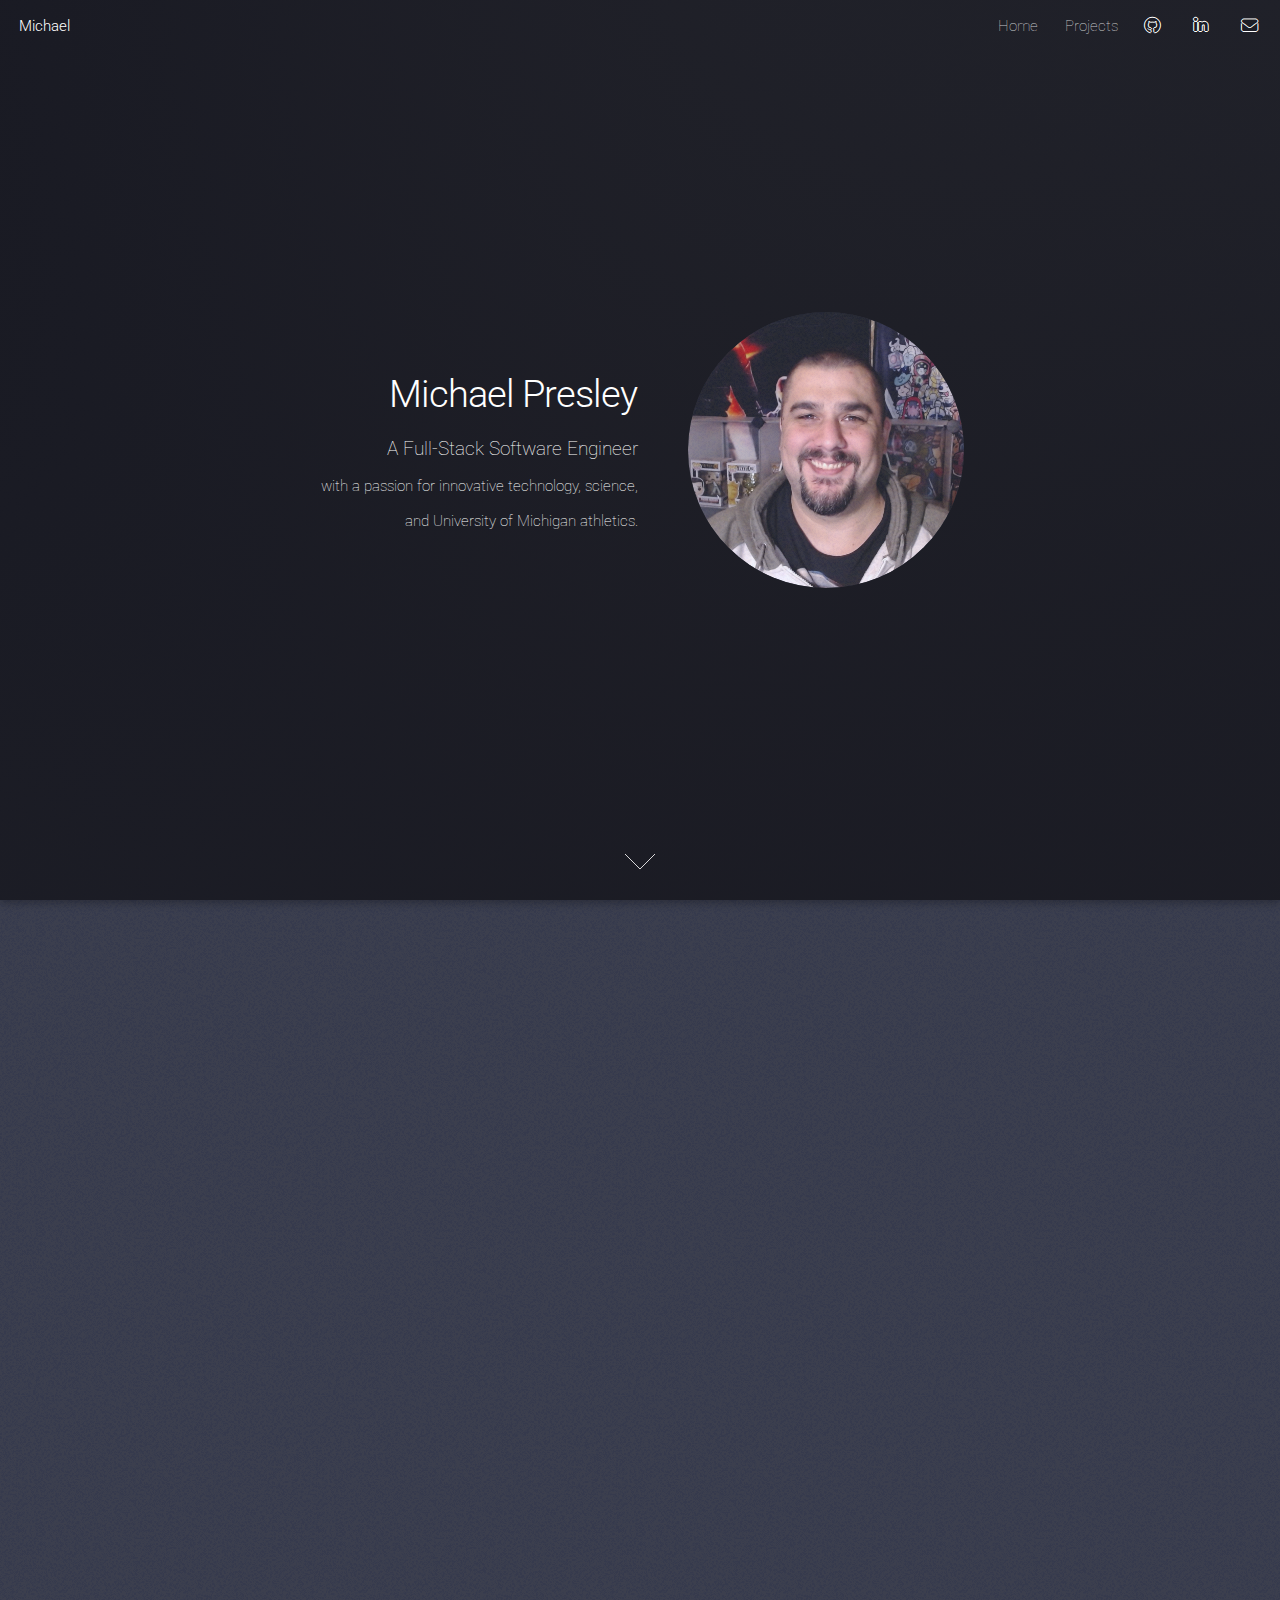
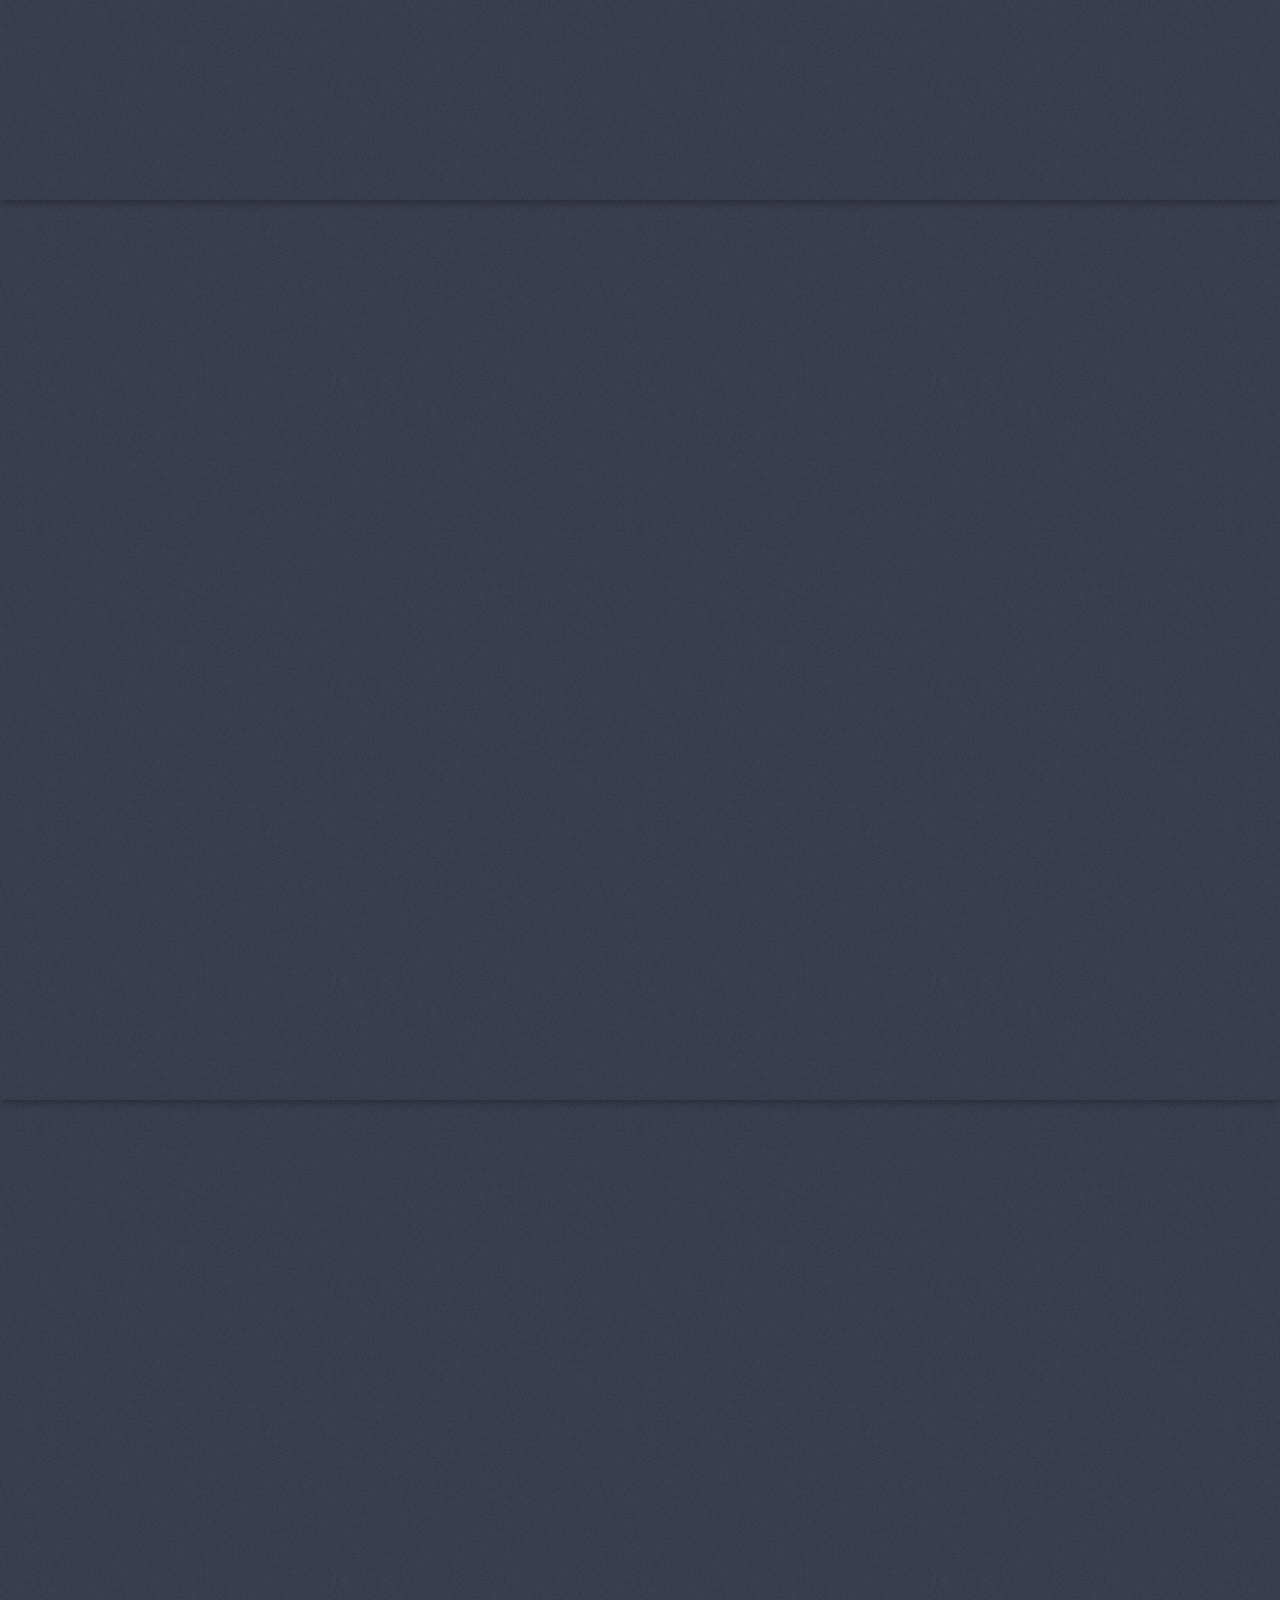
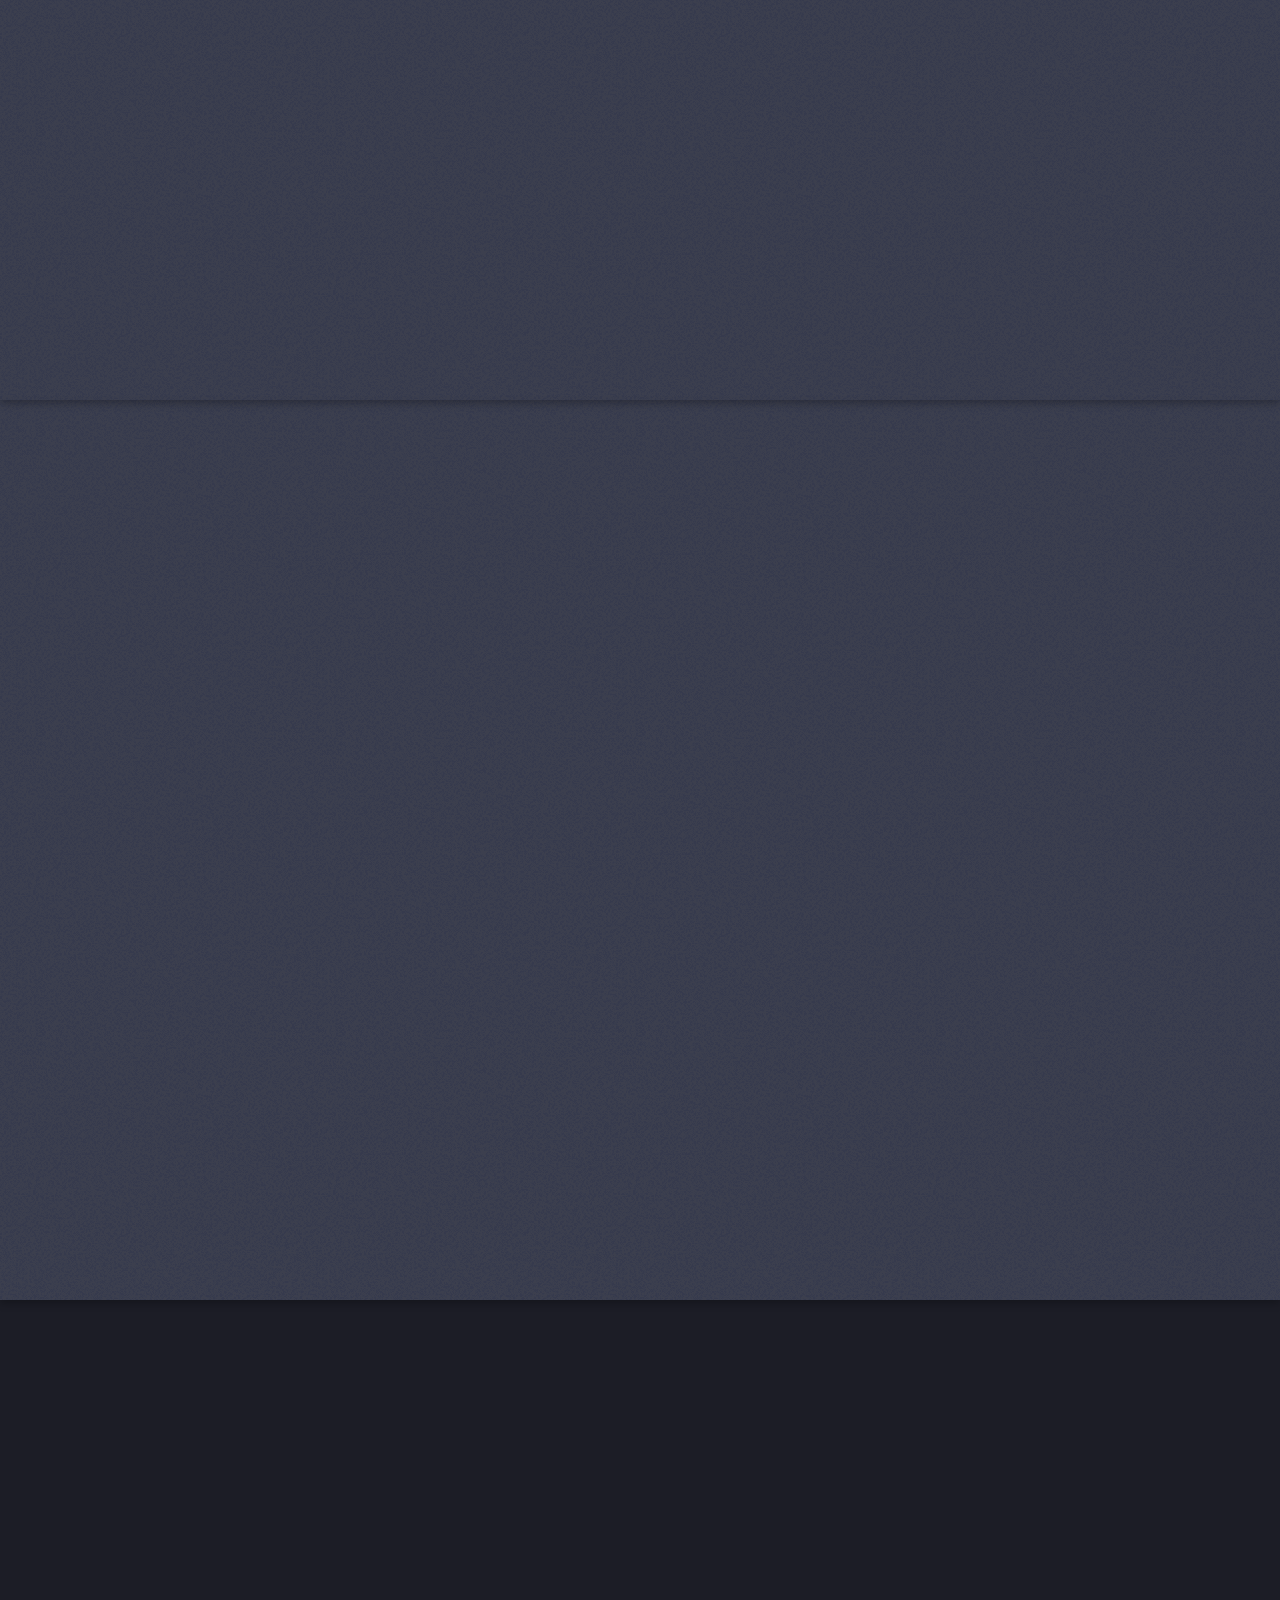
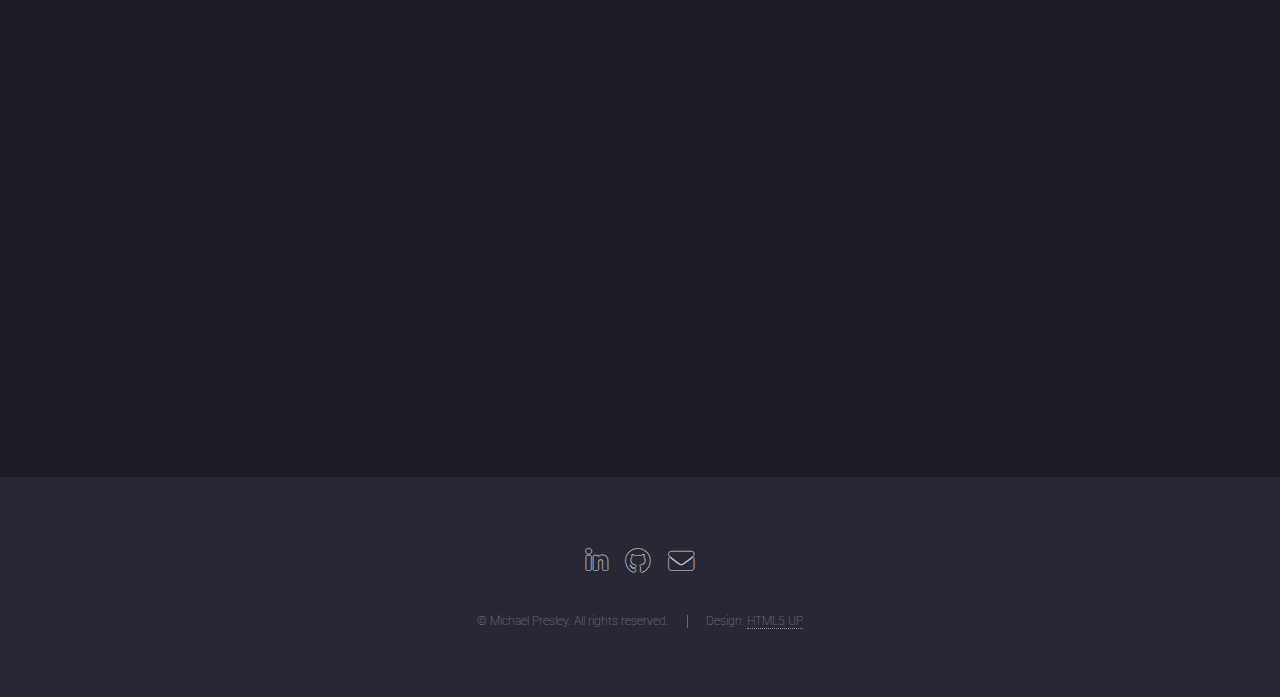
==== index.html @ 0c3edb99 "finish proj desc add techs and contacts" ====
<!DOCTYPE HTML>
<!--
	Landed by HTML5 UP
	html5up.net | @ajlkn
	Free for personal and commercial use under the CCA 3.0 license (html5up.net/license)
-->
<html>
	<head>
		<title>Landed by HTML5 UP</title>
		<meta charset="utf-8" />
		<meta name="viewport" content="width=device-width, initial-scale=1, user-scalable=no" />
		<link rel="stylesheet" href="assets/css/main.css" />
		<link rel="stylesheet" href="https://cdn.jsdelivr.net/gh/devicons/devicon@v2.15.1/devicon.min.css">
		<noscript><link rel="stylesheet" href="assets/css/noscript.css" /></noscript>
	</head>
	<body class="is-preload landing">
		<div id="page-wrapper">

			<!-- Header -->
				<header id="header">
					<h1 id="logo"><a href="index.html">Michael</a></h1>
					<nav id="nav">
						<ul>
							<li><a href="index.html">Home</a></li>
							<li>
								<a href="#">Projects</a>
								<ul>
									<li><a href="https://mpchipper.herokuapp.com/">Chipper</a></li>
									<li><a href="https://earfruit.herokuapp.com/">EarFruit</a></li>
									<li><a href="https://floatbnb.herokuapp.com/">FloatBnB</a></li>
								</ul>
							</li>
							<li><a href="https://github.com/mipresley23" class="icon brands alt fa-github"><span class="label"></span></a></li>
							<li><a href="https://www.linkedin.com/in/michael-presley-96729b235/" class="icon brands alt fa-linkedin-in"><span class="label"></span></a></li>
							<li><a href="mailto:mipresley23@gmail.com" class="icon solid alt fa-envelope"><span class="label"></span></a></li>
						</ul>
					</nav>
				</header>

			<!-- Banner -->
				<section id="banner">
					<div class="content">
						<header>
							<h2>Michael Presley</h2>
							<p>A Full-Stack Software Engineer </p>
							<p>with a passion for innovative technology, science,</p>
							<p>and University of Michigan athletics.</p>
						</header>
						<span class="image"><img id='main-profile-pic' src="images/MP_Profile_Pic.jpg" alt="" /></span>
					</div>
					<a href="#one" class="goto-next scrolly">Next</a>
				</section>

			<!-- One -->
				<section id="one" class="spotlight style1 bottom">
					<span class="image fit main"><img src="images/spacebanner_1.jpg" alt="" /></span>
					<div class="content">
						<div class="container">
							<div class="row">
								<div class="col-4 col-12-medium">
									<header>
										<h2>Hi There! I'm Michael!</h2>
										<p>I'm a Full-Stack Software Engineer</p>
									</header>
								</div>
								<div class="col-4 col-12-medium">
									<p>Born and raised in Michigan, I grew up playing and loving many different sports.
										Playing sports not only helped build my work ethic and determination,
										but also helped build my empathic personality and my team-oriented spirit.
									</p>
								</div>
								<div class="col-4 col-12-medium">
									<p>I love software engineering because it allows me to set challenging goals and work hard
										to achieve those goals. It can allow me to work on a team where we're all working together toward a
										common goal. Also, it's just really cool to create things. Check out these things that
										I've created...
									</p>
								</div>
							</div>
						</div>
					</div>
					<a href="#two" class="goto-next scrolly">Next</a>
				</section>

			<!-- Two -->
				<section id="two" class="spotlight style2 right">
					<span class="image fit main"><img src="images/Chipper_home_page.png" alt="" /></span>
					<div class="content">
						<header>
							<h2>Chipper</h2>
							<p>A Twitter inspired social media application.</p>
						</header>
						<p>Chipper allows users to signup and share what's going on in their life. They can see posts(chirps)
							from all users. Users can comment and like chirps and they have a profile page that displays their own chirps.
							 Built using Javascript, React and Redux on the front end and using a Python, Flask, SQLAlchemy back end and uses a PostgreSQL database.
						</p>
						<ul class="actions">
							<li><a href="https://mpchipper.herokuapp.com/" class="button">Check It Out</a></li>
							<li><a href="https://github.com/mipresley23/ChipperCapstoneProject" class="button">Chipper Github</a></li>
						</ul>
					</div>
					<a href="#three" class="goto-next scrolly">Next</a>
				</section>

			<!-- Three -->
				<section id="three" class="spotlight style3 left">
					<span class="image fit main bottom"><img src="images/EarFruit_homepage.png" alt="" /></span>
					<div class="content">
						<header>
							<h2>EarFruit</h2>
							<p>A Spotify inspired music streaming application.</p>
						</header>
						<p>EarFruit lets users stream their favorite songs. Users who decide to signup are given the option to upload songs and create playlists
							of their favorite songs. They also can view their profile page which lists any songs they have uploaded and their playlists. Built using Javascript, React, Redux, Python, Flask, and SQLAlchemy.
						</p>
						<ul class="actions">
							<li><a href="https://earfruit.herokuapp.com/" class="button">Check It Out</a></li>
							<li><a href="https://github.com/mipresley23/EarFruitGroupProjectRepo" class="button">EarFruit Github</a></li>
						</ul>
					</div>
					<a href="#four" class="goto-next scrolly">Next</a>
				</section>

				<!-- Four -->
				<section id="three" class="spotlight style2 right">
					<span class="image fit main bottom"><img src="images/FloatBnB_Homepage.png" alt="" /></span>
					<div class="content">
						<header>
							<h2>FloatBnB</h2>
							<p>An AirBnb inspired application with a watery twist.</p>
						</header>
						<p>FloatBnB lets users see listings for yacht rentals. Users who signup can create their own listings, book available listings, and see a profile page
							that lists listings they've made and rentals they've booked. Built with Javascript, React, Redux, Express.js, and Sequelize using a PostgreSQL database.
						</p>
						<ul class="actions">
							<li><a href="https://floatbnb.herokuapp.com/" class="button">Check It Out</a></li>
							<li><a href="https://github.com/mipresley23/FloatBnB" class="button">FloatBnB Github</a></li>
						</ul>
					</div>
					<a href="#five" class="goto-next scrolly">Next</a>
				</section>

			<!-- Five -->
				<section id="five" class="wrapper style1 special fade-up">
					<div class="container">
						<header class="major">
							<h2>Technologies and Skills</h2>
						</header>
						<div class="box alt">
							<div class="row gtr-uniform">
								<section class="col-4 col-6-medium col-12-xsmall">
									<span>
										<img src="https://cdn.jsdelivr.net/gh/devicons/devicon/icons/javascript/javascript-original.svg" height="50px" width="50px"/>
									</span>
									<h3>Javascript</h3>
								</section>
								<section class="col-4 col-6-medium col-12-xsmall">
									<span>
										<img src="https://cdn.jsdelivr.net/gh/devicons/devicon/icons/react/react-original.svg" height="50px" width="50px" />
									</span>
									<h3>React</h3>
								</section>
								<section class="col-4 col-6-medium col-12-xsmall">
									<span>
										<img src="https://cdn.jsdelivr.net/gh/devicons/devicon/icons/redux/redux-original.svg" height="50px" width="50px" />
									</span>
									<h3>Redux</h3>
								</section>
								<section class="col-4 col-6-medium col-12-xsmall">
									<span>
										<img src="https://cdn.jsdelivr.net/gh/devicons/devicon/icons/python/python-original.svg" height="50px" width="50px" />
									</span>
									<h3>Python</h3>
								</section>
								<section class="col-4 col-6-medium col-12-xsmall">
									<span>
										<img src="https://cdn.jsdelivr.net/gh/devicons/devicon/icons/nodejs/nodejs-original.svg" height="50px" width="50px"/>
									</span>
									<h3>Node.js</h3>
								</section>
								<section class="col-4 col-6-medium col-12-xsmall">
									<span>
										<img src="https://cdn.jsdelivr.net/gh/devicons/devicon/icons/flask/flask-original.svg" height="50px" width="50px" style="background-color: white;"/>
									</span>
									<h3>Flask</h3>
								</section>
								<section class="col-4 col-6-medium col-12-xsmall">
									<span>
										<img src="https://cdn.jsdelivr.net/gh/devicons/devicon/icons/express/express-original.svg" height="50px" width="50px" style="background-color: white;"/>
									</span>
									<h3>Express.js</h3>
								</section>
								<section class="col-4 col-6-medium col-12-xsmall">
									<span>
										<img src="https://cdn.jsdelivr.net/gh/devicons/devicon/icons/postgresql/postgresql-original.svg" height="50px" width="50px" />
									</span>
									<h3>PostgreSQL</h3>
								</section>
								<section class="col-4 col-6-medium col-12-xsmall">
									<span>
										<img src="https://cdn.jsdelivr.net/gh/devicons/devicon/icons/sqlalchemy/sqlalchemy-original.svg" height="50px" width="50px" style="background-color: white;"/>
									</span>
									<h3>SQLAlchemy</h3>
								</section>
								<section class="col-4 col-6-medium col-12-xsmall">
									<span>
										<img src="https://cdn.jsdelivr.net/gh/devicons/devicon/icons/html5/html5-original.svg" height="50px" width="50px" />
									</span>
									<h3>HTML5</h3>
								</section>
								<section class="col-4 col-6-medium col-12-xsmall">
									<span>
										<img src="https://cdn.jsdelivr.net/gh/devicons/devicon/icons/css3/css3-original.svg" height="50px" width="50px" />
									</span>
									<h3>CSS3</h3>
								</section>
								<section class="col-4 col-6-medium col-12-xsmall">
									<span>
										<img src="https://cdn.jsdelivr.net/gh/devicons/devicon/icons/git/git-original.svg" height="50px" width="50px" />
									</span>
									<h3>Git</h3>
								</section>
							</div>
						</div>
					</div>
				</section>

			<!-- Footer -->
				<footer id="footer">
					<ul class="icons">
						<li><a href="https://www.linkedin.com/in/michael-presley-96729b235/" class="icon brands alt fa-linkedin-in"><span class="label">LinkedIn</span></a></li>
						<li><a href="https://github.com/mipresley23" class="icon brands alt fa-github"><span class="label">GitHub</span></a></li>
						<li><a href="mailto:mipresley23@gmail.com" class="icon solid alt fa-envelope"><span class="label">Email</span></a></li>
					</ul>
					<ul class="copyright">
						<li>&copy; Michael Presley. All rights reserved.</li><li>Design: <a href="http://html5up.net">HTML5 UP</a></li>
					</ul>
				</footer>

		</div>

		<!-- Scripts -->
			<script src="assets/js/jquery.min.js"></script>
			<script src="assets/js/jquery.scrolly.min.js"></script>
			<script src="assets/js/jquery.dropotron.min.js"></script>
			<script src="assets/js/jquery.scrollex.min.js"></script>
			<script src="assets/js/browser.min.js"></script>
			<script src="assets/js/breakpoints.min.js"></script>
			<script src="assets/js/util.js"></script>
			<script src="assets/js/main.js"></script>

	</body>
</html>
---- assets/css/main.css ----
@import url("fontawesome-all.min.css");
@import url("https://fonts.googleapis.com/css?family=Roboto:100,300,100italic,300italic");

/*
	Landed by HTML5 UP
	html5up.net | @ajlkn
	Free for personal and commercial use under the CCA 3.0 license (html5up.net/license)
*/

html, body, div, span, applet, object,
iframe, h1, h2, h3, h4, h5, h6, p, blockquote,
pre, a, abbr, acronym, address, big, cite,
code, del, dfn, em, img, ins, kbd, q, s, samp,
small, strike, strong, sub, sup, tt, var, b,
u, i, center, dl, dt, dd, ol, ul, li, fieldset,
form, label, legend, table, caption, tbody,
tfoot, thead, tr, th, td, article, aside,
canvas, details, embed, figure, figcaption,
footer, header, hgroup, menu, nav, output, ruby,
section, summary, time, mark, audio, video {
	margin: 0;
	padding: 0;
	border: 0;
	font-size: 100%;
	font: inherit;
	vertical-align: baseline;}

article, aside, details, figcaption, figure,
footer, header, hgroup, menu, nav, section {
	display: block;}

body {
	line-height: 1;
}

ol, ul {
	list-style: none;
}

blockquote, q {
	quotes: none;
}

	blockquote:before, blockquote:after, q:before, q:after {
		content: '';
		content: none;
	}

table {
	border-collapse: collapse;
	border-spacing: 0;
}

body {
	-webkit-text-size-adjust: none;
}

mark {
	background-color: transparent;
	color: inherit;
}

input::-moz-focus-inner {
	border: 0;
	padding: 0;
}

input, select, textarea {
	-moz-appearance: none;
	-webkit-appearance: none;
	-ms-appearance: none;
	appearance: none;
}

/* Basic */

	html {
		box-sizing: border-box;
	}

	*, *:before, *:after {
		box-sizing: inherit;
	}

	html, body {
		background: #1c1d26;
	}

	body.is-preload *, body.is-preload *:before, body.is-preload *:after {
		-moz-animation: none !important;
		-webkit-animation: none !important;
		-ms-animation: none !important;
		animation: none !important;
		-moz-transition: none !important;
		-webkit-transition: none !important;
		-ms-transition: none !important;
		transition: none !important;
	}

	body, input, select, textarea {
		color: rgba(255, 255, 255, 0.75);
		font-family: "Roboto", Helvetica, sans-serif;
		font-size: 15pt;
		font-weight: 100;
		line-height: 1.75em;
	}

	a {
		-moz-transition: border-color 0.2s ease-in-out, color 0.2s ease-in-out;
		-webkit-transition: border-color 0.2s ease-in-out, color 0.2s ease-in-out;
		-ms-transition: border-color 0.2s ease-in-out, color 0.2s ease-in-out;
		transition: border-color 0.2s ease-in-out, color 0.2s ease-in-out;
		border-bottom: dotted 1px;
		color: #e44c65;
		text-decoration: none;
	}

		a:hover {
			color: #e44c65 !important;
			border-bottom-color: transparent;
		}

	strong, b {
		color: #ffffff;
		font-weight: 300;
	}

	em, i {
		font-style: italic;
	}

	p {
		margin: 0 0 2em 0;
	}

	h1, h2, h3, h4, h5, h6 {
		color: #ffffff;
		font-weight: 300;
		line-height: 1em;
		margin: 0 0 1em 0;
	}

		h1 a, h2 a, h3 a, h4 a, h5 a, h6 a {
			color: inherit;
			border: 0;
		}

	h2 {
		font-size: 2em;
		line-height: 1.5em;
		letter-spacing: -0.025em;
	}

	h3 {
		font-size: 1.35em;
		line-height: 1.5em;
	}

	h4 {
		font-size: 1.1em;
		line-height: 1.5em;
	}

	h5 {
		font-size: 0.9em;
		line-height: 1.5em;
	}

	h6 {
		font-size: 0.7em;
		line-height: 1.5em;
	}

	sub {
		font-size: 0.8em;
		position: relative;
		top: 0.5em;
	}

	sup {
		font-size: 0.8em;
		position: relative;
		top: -0.5em;
	}

	hr {
		border: 0;
		border-bottom: solid 1px rgba(255, 255, 255, 0.3);
		margin: 3em 0;
	}

		hr.major {
			margin: 4em 0;
		}

	blockquote {
		border-left: solid 4px rgba(255, 255, 255, 0.3);
		font-style: italic;
		margin: 0 0 2em 0;
		padding: 0.5em 0 0.5em 2em;
	}

	code {
		background: rgba(255, 255, 255, 0.075);
		border-radius: 4px;
		font-family: "Courier New", monospace;
		font-size: 0.9em;
		margin: 0 0.25em;
		padding: 0.25em 0.65em;
	}

	pre {
		-webkit-overflow-scrolling: touch;
		font-family: "Courier New", monospace;
		font-size: 0.9em;
		margin: 0 0 2em 0;
	}

		pre code {
			display: block;
			line-height: 1.75em;
			padding: 1em 1.5em;
			overflow-x: auto;
		}

	.align-left {
		text-align: left;
	}

	.align-center {
		text-align: center;
	}

	.align-right {
		text-align: right;
	}

/* Loader */

	@-moz-keyframes spinner-show {
		0% {
			opacity: 0;
		}

		100% {
			opacity: 1;
		}
	}

	@-webkit-keyframes spinner-show {
		0% {
			opacity: 0;
		}

		100% {
			opacity: 1;
		}
	}

	@-ms-keyframes spinner-show {
		0% {
			opacity: 0;
		}

		100% {
			opacity: 1;
		}
	}

	@keyframes spinner-show {
		0% {
			opacity: 0;
		}

		100% {
			opacity: 1;
		}
	}

	@-moz-keyframes spinner-hide {
		0% {
			color: rgba(255, 255, 255, 0.15);
			z-index: 100001;
			-moz-transform: scale(1) rotate(0deg);
			-webkit-transform: scale(1) rotate(0deg);
			-ms-transform: scale(1) rotate(0deg);
			transform: scale(1) rotate(0deg);
		}

		99% {
			color: #1c1d26;
			z-index: 100001;
			-moz-transform: scale(0.5) rotate(360deg);
			-webkit-transform: scale(0.5) rotate(360deg);
			-ms-transform: scale(0.5) rotate(360deg);
			transform: scale(0.5) rotate(360deg);
		}

		100% {
			color: #1c1d26;
			z-index: -1;
			-moz-transform: scale(0.5) rotate(360deg);
			-webkit-transform: scale(0.5) rotate(360deg);
			-ms-transform: scale(0.5) rotate(360deg);
			transform: scale(0.5) rotate(360deg);
		}
	}

	@-webkit-keyframes spinner-hide {
		0% {
			color: rgba(255, 255, 255, 0.15);
			z-index: 100001;
			-moz-transform: scale(1) rotate(0deg);
			-webkit-transform: scale(1) rotate(0deg);
			-ms-transform: scale(1) rotate(0deg);
			transform: scale(1) rotate(0deg);
		}

		99% {
			color: #1c1d26;
			z-index: 100001;
			-moz-transform: scale(0.5) rotate(360deg);
			-webkit-transform: scale(0.5) rotate(360deg);
			-ms-transform: scale(0.5) rotate(360deg);
			transform: scale(0.5) rotate(360deg);
		}

		100% {
			color: #1c1d26;
			z-index: -1;
			-moz-transform: scale(0.5) rotate(360deg);
			-webkit-transform: scale(0.5) rotate(360deg);
			-ms-transform: scale(0.5) rotate(360deg);
			transform: scale(0.5) rotate(360deg);
		}
	}

	@-ms-keyframes spinner-hide {
		0% {
			color: rgba(255, 255, 255, 0.15);
			z-index: 100001;
			-moz-transform: scale(1) rotate(0deg);
			-webkit-transform: scale(1) rotate(0deg);
			-ms-transform: scale(1) rotate(0deg);
			transform: scale(1) rotate(0deg);
		}

		99% {
			color: #1c1d26;
			z-index: 100001;
			-moz-transform: scale(0.5) rotate(360deg);
			-webkit-transform: scale(0.5) rotate(360deg);
			-ms-transform: scale(0.5) rotate(360deg);
			transform: scale(0.5) rotate(360deg);
		}

		100% {
			color: #1c1d26;
			z-index: -1;
			-moz-transform: scale(0.5) rotate(360deg);
			-webkit-transform: scale(0.5) rotate(360deg);
			-ms-transform: scale(0.5) rotate(360deg);
			transform: scale(0.5) rotate(360deg);
		}
	}

	@keyframes spinner-hide {
		0% {
			color: rgba(255, 255, 255, 0.15);
			z-index: 100001;
			-moz-transform: scale(1) rotate(0deg);
			-webkit-transform: scale(1) rotate(0deg);
			-ms-transform: scale(1) rotate(0deg);
			transform: scale(1) rotate(0deg);
		}

		99% {
			color: #1c1d26;
			z-index: 100001;
			-moz-transform: scale(0.5) rotate(360deg);
			-webkit-transform: scale(0.5) rotate(360deg);
			-ms-transform: scale(0.5) rotate(360deg);
			transform: scale(0.5) rotate(360deg);
		}

		100% {
			color: #1c1d26;
			z-index: -1;
			-moz-transform: scale(0.5) rotate(360deg);
			-webkit-transform: scale(0.5) rotate(360deg);
			-ms-transform: scale(0.5) rotate(360deg);
			transform: scale(0.5) rotate(360deg);
		}
	}

	@-moz-keyframes spinner-rotate {
		0% {
			-moz-transform: scale(1) rotate(0deg);
			-webkit-transform: scale(1) rotate(0deg);
			-ms-transform: scale(1) rotate(0deg);
			transform: scale(1) rotate(0deg);
		}

		100% {
			-moz-transform: scale(1) rotate(360deg);
			-webkit-transform: scale(1) rotate(360deg);
			-ms-transform: scale(1) rotate(360deg);
			transform: scale(1) rotate(360deg);
		}
	}

	@-webkit-keyframes spinner-rotate {
		0% {
			-moz-transform: scale(1) rotate(0deg);
			-webkit-transform: scale(1) rotate(0deg);
			-ms-transform: scale(1) rotate(0deg);
			transform: scale(1) rotate(0deg);
		}

		100% {
			-moz-transform: scale(1) rotate(360deg);
			-webkit-transform: scale(1) rotate(360deg);
			-ms-transform: scale(1) rotate(360deg);
			transform: scale(1) rotate(360deg);
		}
	}

	@-ms-keyframes spinner-rotate {
		0% {
			-moz-transform: scale(1) rotate(0deg);
			-webkit-transform: scale(1) rotate(0deg);
			-ms-transform: scale(1) rotate(0deg);
			transform: scale(1) rotate(0deg);
		}

		100% {
			-moz-transform: scale(1) rotate(360deg);
			-webkit-transform: scale(1) rotate(360deg);
			-ms-transform: scale(1) rotate(360deg);
			transform: scale(1) rotate(360deg);
		}
	}

	@keyframes spinner-rotate {
		0% {
			-moz-transform: scale(1) rotate(0deg);
			-webkit-transform: scale(1) rotate(0deg);
			-ms-transform: scale(1) rotate(0deg);
			transform: scale(1) rotate(0deg);
		}

		100% {
			-moz-transform: scale(1) rotate(360deg);
			-webkit-transform: scale(1) rotate(360deg);
			-ms-transform: scale(1) rotate(360deg);
			transform: scale(1) rotate(360deg);
		}
	}

	@-moz-keyframes overlay-hide {
		0% {
			opacity: 1;
			z-index: 100000;
		}

		15% {
			opacity: 1;
			z-index: 100000;
		}

		99% {
			opacity: 0;
			z-index: 100000;
		}

		100% {
			opacity: 0;
			z-index: -1;
		}
	}

	@-webkit-keyframes overlay-hide {
		0% {
			opacity: 1;
			z-index: 100000;
		}

		15% {
			opacity: 1;
			z-index: 100000;
		}

		99% {
			opacity: 0;
			z-index: 100000;
		}

		100% {
			opacity: 0;
			z-index: -1;
		}
	}

	@-ms-keyframes overlay-hide {
		0% {
			opacity: 1;
			z-index: 100000;
		}

		15% {
			opacity: 1;
			z-index: 100000;
		}

		99% {
			opacity: 0;
			z-index: 100000;
		}

		100% {
			opacity: 0;
			z-index: -1;
		}
	}

	@keyframes overlay-hide {
		0% {
			opacity: 1;
			z-index: 100000;
		}

		15% {
			opacity: 1;
			z-index: 100000;
		}

		99% {
			opacity: 0;
			z-index: 100000;
		}

		100% {
			opacity: 0;
			z-index: -1;
		}
	}

	body.landing {
		text-decoration: none;
	}

		body.landing:before {
			-moz-osx-font-smoothing: grayscale;
			-webkit-font-smoothing: antialiased;
			display: inline-block;
			font-style: normal;
			font-variant: normal;
			text-rendering: auto;
			line-height: 1;
			text-transform: none !important;
			font-family: 'Font Awesome 5 Free';
			font-weight: 900;
		}

		body.landing:before {
			-moz-animation: spinner-show 1.5s 1 0.25s ease forwards, spinner-hide 0.25s ease-in-out forwards !important;
			-webkit-animation: spinner-show 1.5s 1 0.25s ease forwards, spinner-hide 0.25s ease-in-out forwards !important;
			-ms-animation: spinner-show 1.5s 1 0.25s ease forwards, spinner-hide 0.25s ease-in-out forwards !important;
			animation: spinner-show 1.5s 1 0.25s ease forwards, spinner-hide 0.25s ease-in-out forwards !important;
			-moz-transform-origin: 50% 50%;
			-webkit-transform-origin: 50% 50%;
			-ms-transform-origin: 50% 50%;
			transform-origin: 50% 50%;
			color: rgba(255, 255, 255, 0.15);
			content: '\f1ce';
			cursor: default;
			display: block;
			font-size: 2em;
			height: 2em;
			left: 50%;
			line-height: 2em;
			margin: -1em 0 0 -1em;
			opacity: 0;
			position: fixed;
			text-align: center;
			top: 50%;
			width: 2em;
			z-index: -1;
		}

		body.landing:after {
			-moz-animation: overlay-hide 1.5s ease-in forwards !important;
			-webkit-animation: overlay-hide 1.5s ease-in forwards !important;
			-ms-animation: overlay-hide 1.5s ease-in forwards !important;
			animation: overlay-hide 1.5s ease-in forwards !important;
			background: #1c1d26;
			content: '';
			display: block;
			height: 100%;
			left: 0;
			opacity: 0;
			position: fixed;
			top: 0;
			width: 100%;
			z-index: -1;
		}

		body.landing.is-preload:before {
			-moz-animation: spinner-show 1.5s 1 0.25s ease forwards, spinner-rotate 0.75s infinite linear !important;
			-webkit-animation: spinner-show 1.5s 1 0.25s ease forwards, spinner-rotate 0.75s infinite linear !important;
			-ms-animation: spinner-show 1.5s 1 0.25s ease forwards, spinner-rotate 0.75s infinite linear !important;
			animation: spinner-show 1.5s 1 0.25s ease forwards, spinner-rotate 0.75s infinite linear !important;
			z-index: 100001;
		}

		body.landing.is-preload:after {
			-moz-animation: none !important;
			-webkit-animation: none !important;
			-ms-animation: none !important;
			animation: none !important;
			opacity: 1;
			z-index: 100000;
		}

	@media (-webkit-min-device-pixel-ratio: 2) {

		body.landing:before {
			line-height: 2.025em;
		}

	}

/* Container */

	.container {
		margin: 0 auto;
		max-width: calc(100% - 4em);
		width: 70em;
	}

		.container.xsmall {
			width: 17.5em;
		}

		.container.small {
			width: 35em;
		}

		.container.medium {
			width: 52.5em;
		}

		.container.large {
			width: 87.5em;
		}

		.container.xlarge {
			width: 105em;
		}

		.container.max {
			width: 100%;
		}

		@media screen and (max-width: 1280px) {

			.container {
				width: 90%;
				max-width: 100%;
			}

		}

		@media screen and (max-width: 980px) {

			.container {
				width: 100% !important;
			}

		}

/* Row */

	.row {
		display: flex;
		flex-wrap: wrap;
		box-sizing: border-box;
		align-items: stretch;
	}

		.row > * {
			box-sizing: border-box;
		}

		.row.gtr-uniform > * > :last-child {
			margin-bottom: 0;
		}

		.row.aln-left {
			justify-content: flex-start;
		}

		.row.aln-center {
			justify-content: center;
		}

		.row.aln-right {
			justify-content: flex-end;
		}

		.row.aln-top {
			align-items: flex-start;
		}

		.row.aln-middle {
			align-items: center;
		}

		.row.aln-bottom {
			align-items: flex-end;
		}

		.row > .imp {
			order: -1;
		}

		.row > .col-1 {
			width: 8.33333%;
		}

		.row > .off-1 {
			margin-left: 8.33333%;
		}

		.row > .col-2 {
			width: 16.66667%;
		}

		.row > .off-2 {
			margin-left: 16.66667%;
		}

		.row > .col-3 {
			width: 25%;
		}

		.row > .off-3 {
			margin-left: 25%;
		}

		.row > .col-4 {
			width: 33.33333%;
		}

		.row > .off-4 {
			margin-left: 33.33333%;
		}

		.row > .col-5 {
			width: 41.66667%;
		}

		.row > .off-5 {
			margin-left: 41.66667%;
		}

		.row > .col-6 {
			width: 50%;
		}

		.row > .off-6 {
			margin-left: 50%;
		}

		.row > .col-7 {
			width: 58.33333%;
		}

		.row > .off-7 {
			margin-left: 58.33333%;
		}

		.row > .col-8 {
			width: 66.66667%;
		}

		.row > .off-8 {
			margin-left: 66.66667%;
		}

		.row > .col-9 {
			width: 75%;
		}

		.row > .off-9 {
			margin-left: 75%;
		}

		.row > .col-10 {
			width: 83.33333%;
		}

		.row > .off-10 {
			margin-left: 83.33333%;
		}

		.row > .col-11 {
			width: 91.66667%;
		}

		.row > .off-11 {
			margin-left: 91.66667%;
		}

		.row > .col-12 {
			width: 100%;
		}

		.row > .off-12 {
			margin-left: 100%;
		}

		.row.gtr-0 {
			margin-top: 0;
			margin-left: 0em;
		}

			.row.gtr-0 > * {
				padding: 0 0 0 0em;
			}

			.row.gtr-0.gtr-uniform {
				margin-top: 0em;
			}

				.row.gtr-0.gtr-uniform > * {
					padding-top: 0em;
				}

		.row.gtr-25 {
			margin-top: 0;
			margin-left: -0.625em;
		}

			.row.gtr-25 > * {
				padding: 0 0 0 0.625em;
			}

			.row.gtr-25.gtr-uniform {
				margin-top: -0.625em;
			}

				.row.gtr-25.gtr-uniform > * {
					padding-top: 0.625em;
				}

		.row.gtr-50 {
			margin-top: 0;
			margin-left: -1.25em;
		}

			.row.gtr-50 > * {
				padding: 0 0 0 1.25em;
			}

			.row.gtr-50.gtr-uniform {
				margin-top: -1.25em;
			}

				.row.gtr-50.gtr-uniform > * {
					padding-top: 1.25em;
				}

		.row {
			margin-top: 0;
			margin-left: -2.5em;
		}

			.row > * {
				padding: 0 0 0 2.5em;
			}

			.row.gtr-uniform {
				margin-top: -2.5em;
			}

				.row.gtr-uniform > * {
					padding-top: 2.5em;
				}

		.row.gtr-150 {
			margin-top: 0;
			margin-left: -3.75em;
		}

			.row.gtr-150 > * {
				padding: 0 0 0 3.75em;
			}

			.row.gtr-150.gtr-uniform {
				margin-top: -3.75em;
			}

				.row.gtr-150.gtr-uniform > * {
					padding-top: 3.75em;
				}

		.row.gtr-200 {
			margin-top: 0;
			margin-left: -5em;
		}

			.row.gtr-200 > * {
				padding: 0 0 0 5em;
			}

			.row.gtr-200.gtr-uniform {
				margin-top: -5em;
			}

				.row.gtr-200.gtr-uniform > * {
					padding-top: 5em;
				}

		@media screen and (max-width: 1680px) {

			.row {
				display: flex;
				flex-wrap: wrap;
				box-sizing: border-box;
				align-items: stretch;
			}

				.row > * {
					box-sizing: border-box;
				}

				.row.gtr-uniform > * > :last-child {
					margin-bottom: 0;
				}

				.row.aln-left {
					justify-content: flex-start;
				}

				.row.aln-center {
					justify-content: center;
				}

				.row.aln-right {
					justify-content: flex-end;
				}

				.row.aln-top {
					align-items: flex-start;
				}

				.row.aln-middle {
					align-items: center;
				}

				.row.aln-bottom {
					align-items: flex-end;
				}

				.row > .imp-xlarge {
					order: -1;
				}

				.row > .col-1-xlarge {
					width: 8.33333%;
				}

				.row > .off-1-xlarge {
					margin-left: 8.33333%;
				}

				.row > .col-2-xlarge {
					width: 16.66667%;
				}

				.row > .off-2-xlarge {
					margin-left: 16.66667%;
				}

				.row > .col-3-xlarge {
					width: 25%;
				}

				.row > .off-3-xlarge {
					margin-left: 25%;
				}

				.row > .col-4-xlarge {
					width: 33.33333%;
				}

				.row > .off-4-xlarge {
					margin-left: 33.33333%;
				}

				.row > .col-5-xlarge {
					width: 41.66667%;
				}

				.row > .off-5-xlarge {
					margin-left: 41.66667%;
				}

				.row > .col-6-xlarge {
					width: 50%;
				}

				.row > .off-6-xlarge {
					margin-left: 50%;
				}

				.row > .col-7-xlarge {
					width: 58.33333%;
				}

				.row > .off-7-xlarge {
					margin-left: 58.33333%;
				}

				.row > .col-8-xlarge {
					width: 66.66667%;
				}

				.row > .off-8-xlarge {
					margin-left: 66.66667%;
				}

				.row > .col-9-xlarge {
					width: 75%;
				}

				.row > .off-9-xlarge {
					margin-left: 75%;
				}

				.row > .col-10-xlarge {
					width: 83.33333%;
				}

				.row > .off-10-xlarge {
					margin-left: 83.33333%;
				}

				.row > .col-11-xlarge {
					width: 91.66667%;
				}

				.row > .off-11-xlarge {
					margin-left: 91.66667%;
				}

				.row > .col-12-xlarge {
					width: 100%;
				}

				.row > .off-12-xlarge {
					margin-left: 100%;
				}

				.row.gtr-0 {
					margin-top: 0;
					margin-left: 0em;
				}

					.row.gtr-0 > * {
						padding: 0 0 0 0em;
					}

					.row.gtr-0.gtr-uniform {
						margin-top: 0em;
					}

						.row.gtr-0.gtr-uniform > * {
							padding-top: 0em;
						}

				.row.gtr-25 {
					margin-top: 0;
					margin-left: -0.625em;
				}

					.row.gtr-25 > * {
						padding: 0 0 0 0.625em;
					}

					.row.gtr-25.gtr-uniform {
						margin-top: -0.625em;
					}

						.row.gtr-25.gtr-uniform > * {
							padding-top: 0.625em;
						}

				.row.gtr-50 {
					margin-top: 0;
					margin-left: -1.25em;
				}

					.row.gtr-50 > * {
						padding: 0 0 0 1.25em;
					}

					.row.gtr-50.gtr-uniform {
						margin-top: -1.25em;
					}

						.row.gtr-50.gtr-uniform > * {
							padding-top: 1.25em;
						}

				.row {
					margin-top: 0;
					margin-left: -2.5em;
				}

					.row > * {
						padding: 0 0 0 2.5em;
					}

					.row.gtr-uniform {
						margin-top: -2.5em;
					}

						.row.gtr-uniform > * {
							padding-top: 2.5em;
						}

				.row.gtr-150 {
					margin-top: 0;
					margin-left: -3.75em;
				}

					.row.gtr-150 > * {
						padding: 0 0 0 3.75em;
					}

					.row.gtr-150.gtr-uniform {
						margin-top: -3.75em;
					}

						.row.gtr-150.gtr-uniform > * {
							padding-top: 3.75em;
						}

				.row.gtr-200 {
					margin-top: 0;
					margin-left: -5em;
				}

					.row.gtr-200 > * {
						padding: 0 0 0 5em;
					}

					.row.gtr-200.gtr-uniform {
						margin-top: -5em;
					}

						.row.gtr-200.gtr-uniform > * {
							padding-top: 5em;
						}

		}

		@media screen and (max-width: 1280px) {

			.row {
				display: flex;
				flex-wrap: wrap;
				box-sizing: border-box;
				align-items: stretch;
			}

				.row > * {
					box-sizing: border-box;
				}

				.row.gtr-uniform > * > :last-child {
					margin-bottom: 0;
				}

				.row.aln-left {
					justify-content: flex-start;
				}

				.row.aln-center {
					justify-content: center;
				}

				.row.aln-right {
					justify-content: flex-end;
				}

				.row.aln-top {
					align-items: flex-start;
				}

				.row.aln-middle {
					align-items: center;
				}

				.row.aln-bottom {
					align-items: flex-end;
				}

				.row > .imp-large {
					order: -1;
				}

				.row > .col-1-large {
					width: 8.33333%;
				}

				.row > .off-1-large {
					margin-left: 8.33333%;
				}

				.row > .col-2-large {
					width: 16.66667%;
				}

				.row > .off-2-large {
					margin-left: 16.66667%;
				}

				.row > .col-3-large {
					width: 25%;
				}

				.row > .off-3-large {
					margin-left: 25%;
				}

				.row > .col-4-large {
					width: 33.33333%;
				}

				.row > .off-4-large {
					margin-left: 33.33333%;
				}

				.row > .col-5-large {
					width: 41.66667%;
				}

				.row > .off-5-large {
					margin-left: 41.66667%;
				}

				.row > .col-6-large {
					width: 50%;
				}

				.row > .off-6-large {
					margin-left: 50%;
				}

				.row > .col-7-large {
					width: 58.33333%;
				}

				.row > .off-7-large {
					margin-left: 58.33333%;
				}

				.row > .col-8-large {
					width: 66.66667%;
				}

				.row > .off-8-large {
					margin-left: 66.66667%;
				}

				.row > .col-9-large {
					width: 75%;
				}

				.row > .off-9-large {
					margin-left: 75%;
				}

				.row > .col-10-large {
					width: 83.33333%;
				}

				.row > .off-10-large {
					margin-left: 83.33333%;
				}

				.row > .col-11-large {
					width: 91.66667%;
				}

				.row > .off-11-large {
					margin-left: 91.66667%;
				}

				.row > .col-12-large {
					width: 100%;
				}

				.row > .off-12-large {
					margin-left: 100%;
				}

				.row.gtr-0 {
					margin-top: 0;
					margin-left: 0em;
				}

					.row.gtr-0 > * {
						padding: 0 0 0 0em;
					}

					.row.gtr-0.gtr-uniform {
						margin-top: 0em;
					}

						.row.gtr-0.gtr-uniform > * {
							padding-top: 0em;
						}

				.row.gtr-25 {
					margin-top: 0;
					margin-left: -0.625em;
				}

					.row.gtr-25 > * {
						padding: 0 0 0 0.625em;
					}

					.row.gtr-25.gtr-uniform {
						margin-top: -0.625em;
					}

						.row.gtr-25.gtr-uniform > * {
							padding-top: 0.625em;
						}

				.row.gtr-50 {
					margin-top: 0;
					margin-left: -1.25em;
				}

					.row.gtr-50 > * {
						padding: 0 0 0 1.25em;
					}

					.row.gtr-50.gtr-uniform {
						margin-top: -1.25em;
					}

						.row.gtr-50.gtr-uniform > * {
							padding-top: 1.25em;
						}

				.row {
					margin-top: 0;
					margin-left: -2.5em;
				}

					.row > * {
						padding: 0 0 0 2.5em;
					}

					.row.gtr-uniform {
						margin-top: -2.5em;
					}

						.row.gtr-uniform > * {
							padding-top: 2.5em;
						}

				.row.gtr-150 {
					margin-top: 0;
					margin-left: -3.75em;
				}

					.row.gtr-150 > * {
						padding: 0 0 0 3.75em;
					}

					.row.gtr-150.gtr-uniform {
						margin-top: -3.75em;
					}

						.row.gtr-150.gtr-uniform > * {
							padding-top: 3.75em;
						}

				.row.gtr-200 {
					margin-top: 0;
					margin-left: -5em;
				}

					.row.gtr-200 > * {
						padding: 0 0 0 5em;
					}

					.row.gtr-200.gtr-uniform {
						margin-top: -5em;
					}

						.row.gtr-200.gtr-uniform > * {
							padding-top: 5em;
						}

		}

		@media screen and (max-width: 980px) {

			.row {
				display: flex;
				flex-wrap: wrap;
				box-sizing: border-box;
				align-items: stretch;
			}

				.row > * {
					box-sizing: border-box;
				}

				.row.gtr-uniform > * > :last-child {
					margin-bottom: 0;
				}

				.row.aln-left {
					justify-content: flex-start;
				}

				.row.aln-center {
					justify-content: center;
				}

				.row.aln-right {
					justify-content: flex-end;
				}

				.row.aln-top {
					align-items: flex-start;
				}

				.row.aln-middle {
					align-items: center;
				}

				.row.aln-bottom {
					align-items: flex-end;
				}

				.row > .imp-medium {
					order: -1;
				}

				.row > .col-1-medium {
					width: 8.33333%;
				}

				.row > .off-1-medium {
					margin-left: 8.33333%;
				}

				.row > .col-2-medium {
					width: 16.66667%;
				}

				.row > .off-2-medium {
					margin-left: 16.66667%;
				}

				.row > .col-3-medium {
					width: 25%;
				}

				.row > .off-3-medium {
					margin-left: 25%;
				}

				.row > .col-4-medium {
					width: 33.33333%;
				}

				.row > .off-4-medium {
					margin-left: 33.33333%;
				}

				.row > .col-5-medium {
					width: 41.66667%;
				}

				.row > .off-5-medium {
					margin-left: 41.66667%;
				}

				.row > .col-6-medium {
					width: 50%;
				}

				.row > .off-6-medium {
					margin-left: 50%;
				}

				.row > .col-7-medium {
					width: 58.33333%;
				}

				.row > .off-7-medium {
					margin-left: 58.33333%;
				}

				.row > .col-8-medium {
					width: 66.66667%;
				}

				.row > .off-8-medium {
					margin-left: 66.66667%;
				}

				.row > .col-9-medium {
					width: 75%;
				}

				.row > .off-9-medium {
					margin-left: 75%;
				}

				.row > .col-10-medium {
					width: 83.33333%;
				}

				.row > .off-10-medium {
					margin-left: 83.33333%;
				}

				.row > .col-11-medium {
					width: 91.66667%;
				}

				.row > .off-11-medium {
					margin-left: 91.66667%;
				}

				.row > .col-12-medium {
					width: 100%;
				}

				.row > .off-12-medium {
					margin-left: 100%;
				}

				.row.gtr-0 {
					margin-top: 0;
					margin-left: 0em;
				}

					.row.gtr-0 > * {
						padding: 0 0 0 0em;
					}

					.row.gtr-0.gtr-uniform {
						margin-top: 0em;
					}

						.row.gtr-0.gtr-uniform > * {
							padding-top: 0em;
						}

				.row.gtr-25 {
					margin-top: 0;
					margin-left: -0.625em;
				}

					.row.gtr-25 > * {
						padding: 0 0 0 0.625em;
					}

					.row.gtr-25.gtr-uniform {
						margin-top: -0.625em;
					}

						.row.gtr-25.gtr-uniform > * {
							padding-top: 0.625em;
						}

				.row.gtr-50 {
					margin-top: 0;
					margin-left: -1.25em;
				}

					.row.gtr-50 > * {
						padding: 0 0 0 1.25em;
					}

					.row.gtr-50.gtr-uniform {
						margin-top: -1.25em;
					}

						.row.gtr-50.gtr-uniform > * {
							padding-top: 1.25em;
						}

				.row {
					margin-top: 0;
					margin-left: -2.5em;
				}

					.row > * {
						padding: 0 0 0 2.5em;
					}

					.row.gtr-uniform {
						margin-top: -2.5em;
					}

						.row.gtr-uniform > * {
							padding-top: 2.5em;
						}

				.row.gtr-150 {
					margin-top: 0;
					margin-left: -3.75em;
				}

					.row.gtr-150 > * {
						padding: 0 0 0 3.75em;
					}

					.row.gtr-150.gtr-uniform {
						margin-top: -3.75em;
					}

						.row.gtr-150.gtr-uniform > * {
							padding-top: 3.75em;
						}

				.row.gtr-200 {
					margin-top: 0;
					margin-left: -5em;
				}

					.row.gtr-200 > * {
						padding: 0 0 0 5em;
					}

					.row.gtr-200.gtr-uniform {
						margin-top: -5em;
					}

						.row.gtr-200.gtr-uniform > * {
							padding-top: 5em;
						}

		}

		@media screen and (max-width: 736px) {

			.row {
				display: flex;
				flex-wrap: wrap;
				box-sizing: border-box;
				align-items: stretch;
			}

				.row > * {
					box-sizing: border-box;
				}

				.row.gtr-uniform > * > :last-child {
					margin-bottom: 0;
				}

				.row.aln-left {
					justify-content: flex-start;
				}

				.row.aln-center {
					justify-content: center;
				}

				.row.aln-right {
					justify-content: flex-end;
				}

				.row.aln-top {
					align-items: flex-start;
				}

				.row.aln-middle {
					align-items: center;
				}

				.row.aln-bottom {
					align-items: flex-end;
				}

				.row > .imp-small {
					order: -1;
				}

				.row > .col-1-small {
					width: 8.33333%;
				}

				.row > .off-1-small {
					margin-left: 8.33333%;
				}

				.row > .col-2-small {
					width: 16.66667%;
				}

				.row > .off-2-small {
					margin-left: 16.66667%;
				}

				.row > .col-3-small {
					width: 25%;
				}

				.row > .off-3-small {
					margin-left: 25%;
				}

				.row > .col-4-small {
					width: 33.33333%;
				}

				.row > .off-4-small {
					margin-left: 33.33333%;
				}

				.row > .col-5-small {
					width: 41.66667%;
				}

				.row > .off-5-small {
					margin-left: 41.66667%;
				}

				.row > .col-6-small {
					width: 50%;
				}

				.row > .off-6-small {
					margin-left: 50%;
				}

				.row > .col-7-small {
					width: 58.33333%;
				}

				.row > .off-7-small {
					margin-left: 58.33333%;
				}

				.row > .col-8-small {
					width: 66.66667%;
				}

				.row > .off-8-small {
					margin-left: 66.66667%;
				}

				.row > .col-9-small {
					width: 75%;
				}

				.row > .off-9-small {
					margin-left: 75%;
				}

				.row > .col-10-small {
					width: 83.33333%;
				}

				.row > .off-10-small {
					margin-left: 83.33333%;
				}

				.row > .col-11-small {
					width: 91.66667%;
				}

				.row > .off-11-small {
					margin-left: 91.66667%;
				}

				.row > .col-12-small {
					width: 100%;
				}

				.row > .off-12-small {
					margin-left: 100%;
				}

				.row.gtr-0 {
					margin-top: 0;
					margin-left: 0em;
				}

					.row.gtr-0 > * {
						padding: 0 0 0 0em;
					}

					.row.gtr-0.gtr-uniform {
						margin-top: 0em;
					}

						.row.gtr-0.gtr-uniform > * {
							padding-top: 0em;
						}

				.row.gtr-25 {
					margin-top: 0;
					margin-left: -0.625em;
				}

					.row.gtr-25 > * {
						padding: 0 0 0 0.625em;
					}

					.row.gtr-25.gtr-uniform {
						margin-top: -0.625em;
					}

						.row.gtr-25.gtr-uniform > * {
							padding-top: 0.625em;
						}

				.row.gtr-50 {
					margin-top: 0;
					margin-left: -1.25em;
				}

					.row.gtr-50 > * {
						padding: 0 0 0 1.25em;
					}

					.row.gtr-50.gtr-uniform {
						margin-top: -1.25em;
					}

						.row.gtr-50.gtr-uniform > * {
							padding-top: 1.25em;
						}

				.row {
					margin-top: 0;
					margin-left: -2.5em;
				}

					.row > * {
						padding: 0 0 0 2.5em;
					}

					.row.gtr-uniform {
						margin-top: -2.5em;
					}

						.row.gtr-uniform > * {
							padding-top: 2.5em;
						}

				.row.gtr-150 {
					margin-top: 0;
					margin-left: -3.75em;
				}

					.row.gtr-150 > * {
						padding: 0 0 0 3.75em;
					}

					.row.gtr-150.gtr-uniform {
						margin-top: -3.75em;
					}

						.row.gtr-150.gtr-uniform > * {
							padding-top: 3.75em;
						}

				.row.gtr-200 {
					margin-top: 0;
					margin-left: -5em;
				}

					.row.gtr-200 > * {
						padding: 0 0 0 5em;
					}

					.row.gtr-200.gtr-uniform {
						margin-top: -5em;
					}

						.row.gtr-200.gtr-uniform > * {
							padding-top: 5em;
						}

		}

		@media screen and (max-width: 480px) {

			.row {
				display: flex;
				flex-wrap: wrap;
				box-sizing: border-box;
				align-items: stretch;
			}

				.row > * {
					box-sizing: border-box;
				}

				.row.gtr-uniform > * > :last-child {
					margin-bottom: 0;
				}

				.row.aln-left {
					justify-content: flex-start;
				}

				.row.aln-center {
					justify-content: center;
				}

				.row.aln-right {
					justify-content: flex-end;
				}

				.row.aln-top {
					align-items: flex-start;
				}

				.row.aln-middle {
					align-items: center;
				}

				.row.aln-bottom {
					align-items: flex-end;
				}

				.row > .imp-xsmall {
					order: -1;
				}

				.row > .col-1-xsmall {
					width: 8.33333%;
				}

				.row > .off-1-xsmall {
					margin-left: 8.33333%;
				}

				.row > .col-2-xsmall {
					width: 16.66667%;
				}

				.row > .off-2-xsmall {
					margin-left: 16.66667%;
				}

				.row > .col-3-xsmall {
					width: 25%;
				}

				.row > .off-3-xsmall {
					margin-left: 25%;
				}

				.row > .col-4-xsmall {
					width: 33.33333%;
				}

				.row > .off-4-xsmall {
					margin-left: 33.33333%;
				}

				.row > .col-5-xsmall {
					width: 41.66667%;
				}

				.row > .off-5-xsmall {
					margin-left: 41.66667%;
				}

				.row > .col-6-xsmall {
					width: 50%;
				}

				.row > .off-6-xsmall {
					margin-left: 50%;
				}

				.row > .col-7-xsmall {
					width: 58.33333%;
				}

				.row > .off-7-xsmall {
					margin-left: 58.33333%;
				}

				.row > .col-8-xsmall {
					width: 66.66667%;
				}

				.row > .off-8-xsmall {
					margin-left: 66.66667%;
				}

				.row > .col-9-xsmall {
					width: 75%;
				}

				.row > .off-9-xsmall {
					margin-left: 75%;
				}

				.row > .col-10-xsmall {
					width: 83.33333%;
				}

				.row > .off-10-xsmall {
					margin-left: 83.33333%;
				}

				.row > .col-11-xsmall {
					width: 91.66667%;
				}

				.row > .off-11-xsmall {
					margin-left: 91.66667%;
				}

				.row > .col-12-xsmall {
					width: 100%;
				}

				.row > .off-12-xsmall {
					margin-left: 100%;
				}

				.row.gtr-0 {
					margin-top: 0;
					margin-left: 0em;
				}

					.row.gtr-0 > * {
						padding: 0 0 0 0em;
					}

					.row.gtr-0.gtr-uniform {
						margin-top: 0em;
					}

						.row.gtr-0.gtr-uniform > * {
							padding-top: 0em;
						}

				.row.gtr-25 {
					margin-top: 0;
					margin-left: -0.625em;
				}

					.row.gtr-25 > * {
						padding: 0 0 0 0.625em;
					}

					.row.gtr-25.gtr-uniform {
						margin-top: -0.625em;
					}

						.row.gtr-25.gtr-uniform > * {
							padding-top: 0.625em;
						}

				.row.gtr-50 {
					margin-top: 0;
					margin-left: -1.25em;
				}

					.row.gtr-50 > * {
						padding: 0 0 0 1.25em;
					}

					.row.gtr-50.gtr-uniform {
						margin-top: -1.25em;
					}

						.row.gtr-50.gtr-uniform > * {
							padding-top: 1.25em;
						}

				.row {
					margin-top: 0;
					margin-left: -2.5em;
				}

					.row > * {
						padding: 0 0 0 2.5em;
					}

					.row.gtr-uniform {
						margin-top: -2.5em;
					}

						.row.gtr-uniform > * {
							padding-top: 2.5em;
						}

				.row.gtr-150 {
					margin-top: 0;
					margin-left: -3.75em;
				}

					.row.gtr-150 > * {
						padding: 0 0 0 3.75em;
					}

					.row.gtr-150.gtr-uniform {
						margin-top: -3.75em;
					}

						.row.gtr-150.gtr-uniform > * {
							padding-top: 3.75em;
						}

				.row.gtr-200 {
					margin-top: 0;
					margin-left: -5em;
				}

					.row.gtr-200 > * {
						padding: 0 0 0 5em;
					}

					.row.gtr-200.gtr-uniform {
						margin-top: -5em;
					}

						.row.gtr-200.gtr-uniform > * {
							padding-top: 5em;
						}

		}

/* Section/Article */

	section.special, article.special {
		text-align: center;
	}

	header p {
		color: #ffffff;
		position: relative;
		margin: 0 0 1.5em 0;
	}

	header h2 + p {
		font-size: 1.25em;
		margin-top: -1em;
		line-height: 1.75em;
	}

	header h3 + p {
		font-size: 1.1em;
		margin-top: -0.8em;
		line-height: 1.75em;
	}

	header h4 + p,
	header h5 + p,
	header h6 + p {
		font-size: 0.9em;
		margin-top: -0.6em;
		line-height: 1.5em;
	}

	header.major {
		margin: 0 0 4em 0;
		position: relative;
		text-align: center;
	}

		header.major:after {
			background: #e44c65;
			content: '';
			display: inline-block;
			height: 0.2em;
			max-width: 20em;
			width: 75%;
		}

	footer.major {
		margin: 4em 0 0 0;
	}

/* Form */

	form {
		margin: 0 0 2em 0;
	}

		form.cta {
			max-width: 35em;
			margin-left: auto;
			margin-right: auto;
		}

	label {
		color: #ffffff;
		display: block;
		font-size: 0.9em;
		font-weight: 300;
		margin: 0 0 1em 0;
	}

	input[type="text"],
	input[type="password"],
	input[type="email"],
	select,
	textarea {
		-moz-appearance: none;
		-webkit-appearance: none;
		-ms-appearance: none;
		appearance: none;
		-moz-transition: border-color 0.2s ease-in-out;
		-webkit-transition: border-color 0.2s ease-in-out;
		-ms-transition: border-color 0.2s ease-in-out;
		transition: border-color 0.2s ease-in-out;
		background: transparent;
		border-radius: 4px;
		border: solid 1px rgba(255, 255, 255, 0.3);
		color: inherit;
		display: block;
		outline: 0;
		padding: 0 1em;
		text-decoration: none;
		width: 100%;
	}

		input[type="text"]:invalid,
		input[type="password"]:invalid,
		input[type="email"]:invalid,
		select:invalid,
		textarea:invalid {
			box-shadow: none;
		}

		input[type="text"]:focus,
		input[type="password"]:focus,
		input[type="email"]:focus,
		select:focus,
		textarea:focus {
			border-color: #e44c65;
		}

	select {
		background-image: url("data:image/svg+xml;charset=utf8,%3Csvg xmlns='http://www.w3.org/2000/svg' width='40' height='40' preserveAspectRatio='none' viewBox='0 0 40 40'%3E%3Cpath d='M9.4,12.3l10.4,10.4l10.4-10.4c0.2-0.2,0.5-0.4,0.9-0.4c0.3,0,0.6,0.1,0.9,0.4l3.3,3.3c0.2,0.2,0.4,0.5,0.4,0.9 c0,0.4-0.1,0.6-0.4,0.9L20.7,31.9c-0.2,0.2-0.5,0.4-0.9,0.4c-0.3,0-0.6-0.1-0.9-0.4L4.3,17.3c-0.2-0.2-0.4-0.5-0.4-0.9 c0-0.4,0.1-0.6,0.4-0.9l3.3-3.3c0.2-0.2,0.5-0.4,0.9-0.4S9.1,12.1,9.4,12.3z' fill='rgba(255, 255, 255, 0.3)' /%3E%3C/svg%3E");
		background-size: 1.25rem;
		background-repeat: no-repeat;
		background-position: calc(100% - 1rem) center;
		height: 3em;
		padding-right: 3em;
		text-overflow: ellipsis;
	}

		select option {
			color: #ffffff;
			background: #1c1d26;
		}

		select:focus::-ms-value {
			background-color: transparent;
		}

		select::-ms-expand {
			display: none;
		}

	input[type="text"],
	input[type="password"],
	input[type="email"],
	select {
		height: 3em;
	}

	textarea {
		padding: 0.75em 1em;
	}

	input[type="checkbox"],
	input[type="radio"] {
		-moz-appearance: none;
		-webkit-appearance: none;
		-ms-appearance: none;
		appearance: none;
		display: block;
		float: left;
		margin-right: -2em;
		opacity: 0;
		width: 1em;
		z-index: -1;
	}

		input[type="checkbox"] + label,
		input[type="radio"] + label {
			text-decoration: none;
			color: rgba(255, 255, 255, 0.75);
			cursor: pointer;
			display: inline-block;
			font-size: 1em;
			font-weight: 100;
			padding-left: 2.55em;
			padding-right: 0.75em;
			position: relative;
		}

			input[type="checkbox"] + label:before,
			input[type="radio"] + label:before {
				-moz-osx-font-smoothing: grayscale;
				-webkit-font-smoothing: antialiased;
				display: inline-block;
				font-style: normal;
				font-variant: normal;
				text-rendering: auto;
				line-height: 1;
				text-transform: none !important;
				font-family: 'Font Awesome 5 Free';
				font-weight: 900;
			}

			input[type="checkbox"] + label:before,
			input[type="radio"] + label:before {
				border-radius: 4px;
				border: solid 1px rgba(255, 255, 255, 0.3);
				content: '';
				display: inline-block;
				font-size: 0.8em;
				height: 2.25em;
				left: 0;
				line-height: 2.25em;
				position: absolute;
				text-align: center;
				top: 0;
				width: 2.25em;
			}

		input[type="checkbox"]:checked + label:before,
		input[type="radio"]:checked + label:before {
			background: rgba(255, 255, 255, 0.25);
			color: #ffffff;
			content: '\f00c';
		}

		input[type="checkbox"]:focus + label:before,
		input[type="radio"]:focus + label:before {
			border-color: #e44c65;
		}

	input[type="checkbox"] + label:before {
		border-radius: 4px;
	}

	input[type="radio"] + label:before {
		border-radius: 100%;
	}

	::-webkit-input-placeholder {
		color: rgba(255, 255, 255, 0.5) !important;
		opacity: 1.0;
	}

	:-moz-placeholder {
		color: rgba(255, 255, 255, 0.5) !important;
		opacity: 1.0;
	}

	::-moz-placeholder {
		color: rgba(255, 255, 255, 0.5) !important;
		opacity: 1.0;
	}

	:-ms-input-placeholder {
		color: rgba(255, 255, 255, 0.5) !important;
		opacity: 1.0;
	}

/* Box */

	.box {
		border-radius: 4px;
		border: solid 1px rgba(255, 255, 255, 0.3);
		margin-bottom: 2em;
		padding: 1.5em;
	}

		.box > :last-child,
		.box > :last-child > :last-child,
		.box > :last-child > :last-child > :last-child {
			margin-bottom: 0;
		}

		.box.alt {
			border: 0;
			border-radius: 0;
			padding: 0;
		}

/* Icon */

	.icon {
		text-decoration: none;
		border-bottom: none;
		position: relative;
	}

		.icon:before {
			-moz-osx-font-smoothing: grayscale;
			-webkit-font-smoothing: antialiased;
			display: inline-block;
			font-style: normal;
			font-variant: normal;
			text-rendering: auto;
			line-height: 1;
			text-transform: none !important;
			font-family: 'Font Awesome 5 Free';
			font-weight: 400;
		}

		.icon > .label {
			display: none;
		}

		.icon:before {
			line-height: inherit;
		}

		.icon.solid:before {
			font-weight: 900 !important;
		}

		.icon.brands:before {
			font-family: 'Font Awesome 5 Brands' !important;
		}

		.icon.alt {
			text-decoration: none;
		}

			.icon.alt:before {
				-moz-osx-font-smoothing: grayscale;
				-webkit-font-smoothing: antialiased;
				display: inline-block;
				font-style: normal;
				font-variant: normal;
				text-rendering: auto;
				line-height: 1;
				text-transform: none !important;
				font-family: 'Font Awesome 5 Free';
				font-weight: 400;
			}

			.icon.alt:before {
				color: #1c1d26 !important;
				text-shadow: 1px 0 0 #ffffff, -1px 0 0 #ffffff, 0 1px 0 #ffffff, 0 -1px 0 #ffffff;
			}

		.icon.major {
			background: #272833;
			border-radius: 100%;
			cursor: default;
			display: inline-block;
			height: 6em;
			line-height: 5.65em;
			margin: 0 0 2em 0;
			text-align: center;
			width: 6em;
		}

			.icon.major:before {
				font-size: 2.25em;
			}

			.icon.major.alt {
				text-decoration: none;
			}

				.icon.major.alt:before {
					-moz-osx-font-smoothing: grayscale;
					-webkit-font-smoothing: antialiased;
					display: inline-block;
					font-style: normal;
					font-variant: normal;
					text-rendering: auto;
					line-height: 1;
					text-transform: none !important;
					font-family: 'Font Awesome 5 Free';
					font-weight: 400;
				}

				.icon.major.alt:before {
					color: #272833 !important;
					text-shadow: 1px 0 0 #ffffff, -1px 0 0 #ffffff, 0 1px 0 #ffffff, 0 -1px 0 #ffffff;
				}

/* Image */

	.image {
		border-radius: 4px;
		border: 0;
		display: inline-block;
		position: relative;
		overflow: hidden;
	}

		.image:before {
			content: '';
			display: block;
			position: absolute;
			left: 0;
			top: 0;
			background-image: url("images/overlay.png");
			width: 100%;
			height: 100%;
			z-index: 1;
		}

		.image img {
			border-radius: 4px;
			display: block;
		}

		.image.left {
			float: left;
			margin: 0 1.5em 1em 0;
			top: 0.25em;
		}

		.image.right {
			float: right;
			margin: 0 0 1em 1.5em;
			top: 0.25em;
		}

		.image.left, .image.right {
			max-width: 40%;
		}

			.image.left img, .image.right img {
				width: 100%;
			}

		.image.fit {
			display: block;
			margin: 0 0 2em 0;
			width: 100%;
		}

			.image.fit img {
				width: 100%;
			}

			#header-email-image{
				height: 20px;
				width: 20px;
				position: relative;
				top:2px;
			}


/* List */

	ol {
		list-style: decimal;
		margin: 0 0 2em 0;
		padding-left: 1.25em;
	}

		ol li {
			padding-left: 0.25em;
		}

	ul {
		list-style: disc;
		margin: 0 0 2em 0;
		padding-left: 1em;
	}

		ul li {
			padding-left: 0.5em;
		}

		ul.alt {
			list-style: none;
			padding-left: 0;
		}

			ul.alt li {
				border-top: solid 1px rgba(255, 255, 255, 0.3);
				padding: 0.5em 0;
			}

				ul.alt li:first-child {
					border-top: 0;
					padding-top: 0;
				}

	dl {
		margin: 0 0 2em 0;
	}

/* Icons */

	ul.icons {
		cursor: default;
		list-style: none;
		padding-left: 0;
	}

		ul.icons li {
			display: inline-block;
			height: 2.5em;
			line-height: 2.5em;
			padding: 0 0.5em;
		}

			ul.icons li .icon {
				font-size: 0.8em;
			}

				ul.icons li .icon:before {
					font-size: 2em;
				}

/* Actions */

	ul.actions {
		display: -moz-flex;
		display: -webkit-flex;
		display: -ms-flex;
		display: flex;
		cursor: default;
		list-style: none;
		margin-left: -1em;
		padding-left: 0;
	}

		ul.actions li {
			padding: 0 0 0 1em;
			vertical-align: middle;
		}

		ul.actions.special {
			-moz-justify-content: center;
			-webkit-justify-content: center;
			-ms-justify-content: center;
			justify-content: center;
			width: 100%;
			margin-left: 0;
		}

			ul.actions.special li:first-child {
				padding-left: 0;
			}

		ul.actions.stacked {
			-moz-flex-direction: column;
			-webkit-flex-direction: column;
			-ms-flex-direction: column;
			flex-direction: column;
			margin-left: 0;
		}

			ul.actions.stacked li {
				padding: 1.3em 0 0 0;
			}

				ul.actions.stacked li:first-child {
					padding-top: 0;
				}

		ul.actions.fit {
			width: calc(100% + 1em);
		}

			ul.actions.fit li {
				-moz-flex-grow: 1;
				-webkit-flex-grow: 1;
				-ms-flex-grow: 1;
				flex-grow: 1;
				-moz-flex-shrink: 1;
				-webkit-flex-shrink: 1;
				-ms-flex-shrink: 1;
				flex-shrink: 1;
				width: 100%;
			}

				ul.actions.fit li > * {
					width: 100%;
				}

			ul.actions.fit.stacked {
				width: 100%;
			}

		@media screen and (max-width: 480px) {

			ul.actions:not(.fixed) {
				-moz-flex-direction: column;
				-webkit-flex-direction: column;
				-ms-flex-direction: column;
				flex-direction: column;
				margin-left: 0;
				width: 100% !important;
			}

				ul.actions:not(.fixed) li {
					-moz-flex-grow: 1;
					-webkit-flex-grow: 1;
					-ms-flex-grow: 1;
					flex-grow: 1;
					-moz-flex-shrink: 1;
					-webkit-flex-shrink: 1;
					-ms-flex-shrink: 1;
					flex-shrink: 1;
					padding: 1em 0 0 0;
					text-align: center;
					width: 100%;
				}

					ul.actions:not(.fixed) li > * {
						width: 100%;
					}

					ul.actions:not(.fixed) li:first-child {
						padding-top: 0;
					}

					ul.actions:not(.fixed) li input[type="submit"],
					ul.actions:not(.fixed) li input[type="reset"],
					ul.actions:not(.fixed) li input[type="button"],
					ul.actions:not(.fixed) li button,
					ul.actions:not(.fixed) li .button {
						width: 100%;
					}

						ul.actions:not(.fixed) li input[type="submit"].icon:before,
						ul.actions:not(.fixed) li input[type="reset"].icon:before,
						ul.actions:not(.fixed) li input[type="button"].icon:before,
						ul.actions:not(.fixed) li button.icon:before,
						ul.actions:not(.fixed) li .button.icon:before {
							margin-left: -0.5em;
						}

		}

/* Table */

	.table-wrapper {
		-webkit-overflow-scrolling: touch;
		overflow-x: auto;
	}

	table {
		margin: 0 0 2em 0;
		width: 100%;
	}

		table tbody tr {
			border: solid 1px rgba(255, 255, 255, 0.3);
			border-left: 0;
			border-right: 0;
		}

			table tbody tr:nth-child(2n + 1) {
				background-color: rgba(255, 255, 255, 0.075);
			}

		table td {
			padding: 0.75em 0.75em;
		}

		table th {
			color: #ffffff;
			font-size: 0.9em;
			font-weight: 300;
			padding: 0 0.75em 0.75em 0.75em;
			text-align: left;
		}

		table thead {
			border-bottom: solid 1px rgba(255, 255, 255, 0.3);
		}

		table tfoot {
			border-top: solid 1px rgba(255, 255, 255, 0.3);
		}

		table.alt {
			border-collapse: separate;
		}

			table.alt tbody tr td {
				border: solid 1px rgba(255, 255, 255, 0.3);
				border-left-width: 0;
				border-top-width: 0;
			}

				table.alt tbody tr td:first-child {
					border-left-width: 1px;
				}

			table.alt tbody tr:first-child td {
				border-top-width: 1px;
			}

			table.alt thead {
				border-bottom: 0;
			}

			table.alt tfoot {
				border-top: 0;
			}

/* Button */

	input[type="submit"],
	input[type="reset"],
	input[type="button"],
	.button {
		-moz-appearance: none;
		-webkit-appearance: none;
		-ms-appearance: none;
		appearance: none;
		-moz-transition: background-color 0.2s ease-in-out, color 0.2s ease-in-out, box-shadow 0.2s ease-in-out;
		-webkit-transition: background-color 0.2s ease-in-out, color 0.2s ease-in-out, box-shadow 0.2s ease-in-out;
		-ms-transition: background-color 0.2s ease-in-out, color 0.2s ease-in-out, box-shadow 0.2s ease-in-out;
		transition: background-color 0.2s ease-in-out, color 0.2s ease-in-out, box-shadow 0.2s ease-in-out;
		background-color: transparent;
		border-radius: 4px;
		border: 0;
		box-shadow: inset 0 0 0 1px rgba(255, 255, 255, 0.3);
		color: #ffffff !important;
		cursor: pointer;
		display: inline-block;
		font-weight: 300;
		height: 3em;
		line-height: 3em;
		padding: 0 2.25em;
		text-align: center;
		text-decoration: none;
		white-space: nowrap;
	}

		input[type="submit"]:hover, input[type="submit"]:active,
		input[type="reset"]:hover,
		input[type="reset"]:active,
		input[type="button"]:hover,
		input[type="button"]:active,
		.button:hover,
		.button:active {
			box-shadow: inset 0 0 0 1px #e44c65;
			color: #e44c65 !important;
		}

		input[type="submit"]:active,
		input[type="reset"]:active,
		input[type="button"]:active,
		.button:active {
			background-color: rgba(228, 76, 101, 0.15);
		}

		input[type="submit"].icon:before,
		input[type="reset"].icon:before,
		input[type="button"].icon:before,
		.button.icon:before {
			margin-right: 0.5em;
		}

		input[type="submit"].fit,
		input[type="reset"].fit,
		input[type="button"].fit,
		.button.fit {
			width: 100%;
		}

		input[type="submit"].small,
		input[type="reset"].small,
		input[type="button"].small,
		.button.small {
			font-size: 0.8em;
		}

		input[type="submit"].large,
		input[type="reset"].large,
		input[type="button"].large,
		.button.large {
			font-size: 1.35em;
		}

		input[type="submit"].primary,
		input[type="reset"].primary,
		input[type="button"].primary,
		.button.primary {
			background-color: #e44c65;
			box-shadow: none;
			color: #ffffff !important;
		}

			input[type="submit"].primary:hover,
			input[type="reset"].primary:hover,
			input[type="button"].primary:hover,
			.button.primary:hover {
				background-color: #e76278;
			}

			input[type="submit"].primary:active,
			input[type="reset"].primary:active,
			input[type="button"].primary:active,
			.button.primary:active {
				background-color: #e13652;
			}

		input[type="submit"].disabled, input[type="submit"]:disabled,
		input[type="reset"].disabled,
		input[type="reset"]:disabled,
		input[type="button"].disabled,
		input[type="button"]:disabled,
		.button.disabled,
		.button:disabled {
			background-color: rgba(255, 255, 255, 0.3) !important;
			box-shadow: none !important;
			color: #ffffff !important;
			cursor: default;
			opacity: 0.25;
		}

/* Goto Next */

	.goto-next {
		border: 0;
		bottom: 0;
		display: block;
		height: 5em;
		left: 50%;
		margin: 0 0 0 -5em;
		overflow: hidden;
		position: absolute;
		text-indent: 10em;
		white-space: nowrap;
		width: 10em;
		z-index: 1;
	}

		.goto-next:before {
			background-image: url("images/arrow.svg");
			background-position: center center;
			background-repeat: no-repeat;
			background-size: contain;
			content: '';
			display: block;
			height: 1.5em;
			left: 50%;
			margin: -0.75em 0 0 -1em;
			position: absolute;
			top: 50%;
			width: 2em;
			z-index: 1;
		}

/* Spotlight */

	.spotlight {
		background-attachment: fixed;
		background-position: center center;
		background-size: cover;
		box-shadow: 0 0.25em 0.5em 0 rgba(0, 0, 0, 0.25);
		height: 100vh;
		overflow: hidden;
		position: relative;
	}

		.spotlight:nth-last-of-type(1) {
			z-index: 1;
		}

		.spotlight:nth-last-of-type(2) {
			z-index: 2;
		}

		.spotlight:nth-last-of-type(3) {
			z-index: 3;
		}

		.spotlight:nth-last-of-type(4) {
			z-index: 4;
		}

		.spotlight:nth-last-of-type(5) {
			z-index: 5;
		}

		.spotlight:nth-last-of-type(6) {
			z-index: 6;
		}

		.spotlight:nth-last-of-type(7) {
			z-index: 7;
		}

		.spotlight:nth-last-of-type(8) {
			z-index: 8;
		}

		.spotlight:nth-last-of-type(9) {
			z-index: 9;
		}

		.spotlight:nth-last-of-type(10) {
			z-index: 10;
		}

		.spotlight:nth-last-of-type(11) {
			z-index: 11;
		}

		.spotlight:nth-last-of-type(12) {
			z-index: 12;
		}

		.spotlight:nth-last-of-type(13) {
			z-index: 13;
		}

		.spotlight:nth-last-of-type(14) {
			z-index: 14;
		}

		.spotlight:nth-last-of-type(15) {
			z-index: 15;
		}

		.spotlight:nth-last-of-type(16) {
			z-index: 16;
		}

		.spotlight:nth-last-of-type(17) {
			z-index: 17;
		}

		.spotlight:nth-last-of-type(18) {
			z-index: 18;
		}

		.spotlight:nth-last-of-type(19) {
			z-index: 19;
		}

		.spotlight:nth-last-of-type(20) {
			z-index: 20;
		}

		.spotlight:before {
			background-image: url("images/overlay.png");
			content: '';
			display: block;
			height: 100%;
			left: 0;
			top: 0;
			width: 100%;
		}

		.spotlight .image.main {
			display: none;
		}

			.spotlight .image.main img {
				position: relative;
			}

		.spotlight .content {
			-moz-transform: translate(0,0);
			-webkit-transform: translate(0,0);
			-ms-transform: translate(0,0);
			transform: translate(0,0);
			-moz-transition: -moz-transform 1s ease, opacity 1s ease;
			-webkit-transition: -webkit-transform 1s ease, opacity 1s ease;
			-ms-transition: -ms-transform 1s ease, opacity 1s ease;
			transition: transform 1s ease, opacity 1s ease;
			background: rgba(23, 24, 32, 0.95);
			border-style: solid;
			opacity: 1;
			position: absolute;
		}

		.spotlight .goto-next {
			-moz-transform: translate(0,0);
			-webkit-transform: translate(0,0);
			-ms-transform: translate(0,0);
			transform: translate(0,0);
			-moz-transition: -moz-transform 0.75s ease, opacity 1s ease-in;
			-webkit-transition: -webkit-transform 0.75s ease, opacity 1s ease-in;
			-ms-transition: -ms-transform 0.75s ease, opacity 1s ease-in;
			transition: transform 0.75s ease, opacity 1s ease-in;
			-moz-transition-delay: 0.5s;
			-webkit-transition-delay: 0.5s;
			-ms-transition-delay: 0.5s;
			transition-delay: 0.5s;
			opacity: 1;
		}

		.spotlight.top .content, .spotlight.bottom .content {
			left: 0;
			padding: 5.1em 0 3.1em 0;
			width: 100%;
		}

		.spotlight.top .content {
			border-bottom-width: 0.35em;
			top: 0;
		}

		.spotlight.bottom .content {
			border-top-width: 0.35em;
			bottom: 0;
		}

		.spotlight.left .content, .spotlight.right .content {
			height: 101%;
			padding: 6em 3em;
			top: 0;
			width: 28em;
		}

		.spotlight.left .content {
			border-right-width: 0.35em;
			left: 0;
		}

		.spotlight.right .content {
			border-left-width: 0.35em;
			right: 0;
		}

		.spotlight.style1 .content {
			border-color: #e44c65;
		}

		.spotlight.style2 .content {
			border-color: #5480f1;
		}

		.spotlight.style3 .content {
			border-color: #39c088;
		}

		.spotlight.inactive .content {
			opacity: 0;
		}

		.spotlight.inactive .goto-next {
			-moz-transform: translate(0,1.5em);
			-webkit-transform: translate(0,1.5em);
			-ms-transform: translate(0,1.5em);
			transform: translate(0,1.5em);
			opacity: 0;
		}

		.spotlight.inactive.top .content {
			-moz-transform: translate(0,-5em);
			-webkit-transform: translate(0,-5em);
			-ms-transform: translate(0,-5em);
			transform: translate(0,-5em);
		}

		.spotlight.inactive.bottom .content {
			-moz-transform: translate(0,5em);
			-webkit-transform: translate(0,5em);
			-ms-transform: translate(0,5em);
			transform: translate(0,5em);
		}

		.spotlight.inactive.left .content {
			-moz-transform: translate(-5em,0);
			-webkit-transform: translate(-5em,0);
			-ms-transform: translate(-5em,0);
			transform: translate(-5em,0);
		}

		.spotlight.inactive.right .content {
			-moz-transform: translate(5em,0);
			-webkit-transform: translate(5em,0);
			-ms-transform: translate(5em,0);
			transform: translate(5em,0);
		}

	body.is-touch .spotlight {
		background-attachment: scroll;
	}

/* Wrapper */

	.wrapper {
		padding: 6em 0 4em 0;
	}

		.wrapper.style2 {
			background: #e44c65;
		}

			.wrapper.style2 input[type="text"]:focus,
			.wrapper.style2 input[type="password"]:focus,
			.wrapper.style2 input[type="email"]:focus,
			.wrapper.style2 select:focus,
			.wrapper.style2 textarea:focus {
				border-color: rgba(255, 255, 255, 0.5);
			}

			.wrapper.style2 input[type="submit"]:hover, .wrapper.style2 input[type="submit"]:active,
			.wrapper.style2 input[type="reset"]:hover,
			.wrapper.style2 input[type="reset"]:active,
			.wrapper.style2 input[type="button"]:hover,
			.wrapper.style2 input[type="button"]:active,
			.wrapper.style2 .button:hover,
			.wrapper.style2 .button:active {
				background-color: rgba(255, 255, 255, 0.075) !important;
				box-shadow: inset 0 0 0 1px rgba(255, 255, 255, 0.5) !important;
				color: #ffffff !important;
			}

			.wrapper.style2 input[type="submit"]:active,
			.wrapper.style2 input[type="reset"]:active,
			.wrapper.style2 input[type="button"]:active,
			.wrapper.style2 .button:active {
				background-color: rgba(255, 255, 255, 0.25) !important;
			}

			.wrapper.style2 input[type="submit"].primary,
			.wrapper.style2 input[type="reset"].primary,
			.wrapper.style2 input[type="button"].primary,
			.wrapper.style2 .button.primary {
				background-color: #ffffff;
				color: #e44c65 !important;
			}

				.wrapper.style2 input[type="submit"].primary:hover, .wrapper.style2 input[type="submit"].primary:active,
				.wrapper.style2 input[type="reset"].primary:hover,
				.wrapper.style2 input[type="reset"].primary:active,
				.wrapper.style2 input[type="button"].primary:hover,
				.wrapper.style2 input[type="button"].primary:active,
				.wrapper.style2 .button.primary:hover,
				.wrapper.style2 .button.primary:active {
					background-color: rgba(255, 255, 255, 0.075) !important;
					box-shadow: inset 0 0 0 1px rgba(255, 255, 255, 0.5) !important;
					color: #ffffff !important;
				}

				.wrapper.style2 input[type="submit"].primary:active,
				.wrapper.style2 input[type="reset"].primary:active,
				.wrapper.style2 input[type="button"].primary:active,
				.wrapper.style2 .button.primary:active {
					background-color: rgba(255, 255, 255, 0.25) !important;
				}

		.wrapper.fade-down > .container {
			-moz-transform: translate(0,0);
			-webkit-transform: translate(0,0);
			-ms-transform: translate(0,0);
			transform: translate(0,0);
			-moz-transition: -moz-transform 1s ease, opacity 1s ease;
			-webkit-transition: -webkit-transform 1s ease, opacity 1s ease;
			-ms-transition: -ms-transform 1s ease, opacity 1s ease;
			transition: transform 1s ease, opacity 1s ease;
			opacity: 1;
		}

		.wrapper.fade-down.inactive > .container {
			-moz-transform: translate(0,-1em);
			-webkit-transform: translate(0,-1em);
			-ms-transform: translate(0,-1em);
			transform: translate(0,-1em);
			opacity: 0;
		}

		.wrapper.fade-up > .container {
			-moz-transform: translate(0,0);
			-webkit-transform: translate(0,0);
			-ms-transform: translate(0,0);
			transform: translate(0,0);
			-moz-transition: -moz-transform 1s ease, opacity 1s ease;
			-webkit-transition: -webkit-transform 1s ease, opacity 1s ease;
			-ms-transition: -ms-transform 1s ease, opacity 1s ease;
			transition: transform 1s ease, opacity 1s ease;
			opacity: 1;
		}

		.wrapper.fade-up.inactive > .container {
			-moz-transform: translate(0,1em);
			-webkit-transform: translate(0,1em);
			-ms-transform: translate(0,1em);
			transform: translate(0,1em);
			opacity: 0;
		}

		.wrapper.fade > .container {
			-moz-transition: opacity 1s ease;
			-webkit-transition: opacity 1s ease;
			-ms-transition: opacity 1s ease;
			transition: opacity 1s ease;
			opacity: 1;
		}

		.wrapper.fade.inactive > .container {
			opacity: 0;
		}

/* Dropotron */

	.dropotron {
		background: rgba(39, 40, 51, 0.965);
		border-radius: 4px;
		box-shadow: 0 0.075em 0.35em 0 rgba(0, 0, 0, 0.125);
		list-style: none;
		margin-top: calc(-0.25em + 1px);
		min-width: 12em;
		padding: 0.25em 0;
	}

		.dropotron > li {
			border-top: solid 1px rgba(255, 255, 255, 0.035);
			padding: 0;
		}

			.dropotron > li a, .dropotron > li span {
				border: 0;
				color: rgba(255, 255, 255, 0.75);
				display: block;
				padding: 0.1em 1em;
				text-decoration: none;
			}

			.dropotron > li:first-child {
				border-top: 0;
			}

			.dropotron > li.active > a, .dropotron > li.active > span {
				color: #e44c65;
			}

		.dropotron.level-0 {
			font-size: 0.8em;
			margin-top: 1em;
		}

			.dropotron.level-0:before {
				-moz-transform: rotate(45deg);
				-webkit-transform: rotate(45deg);
				-ms-transform: rotate(45deg);
				transform: rotate(45deg);
				background: #272833;
				content: '';
				display: block;
				height: 1em;
				position: absolute;
				right: 1.5em;
				top: -0.5em;
				width: 1em;
			}

	body.landing .dropotron.level-0 {
		margin-top: 0;
	}

/* Header */

	#page-wrapper {
		padding-top: 3.5em;
	}

	#header {
		background: rgba(39, 40, 51, 0.965);
		box-shadow: 0 0 0.25em 0 rgba(0, 0, 0, 0.25);
		cursor: default;
		height: 3.5em;
		left: 0;
		line-height: 3.5em;
		position: fixed;
		top: 0;
		width: 100%;
		z-index: 100;
	}

		#header h1 {
			height: inherit;
			left: 1.25em;
			line-height: inherit;
			margin: 0;
			position: absolute;
			top: 0;
		}

		#header nav {
			position: absolute;
			right: 1em;
			top: 0;
		}

			#header nav ul {
				margin: 0;
			}

				#header nav ul li {
					display: inline-block;
					margin-left: 1em;
				}

					#header nav ul li a, #header nav ul li span {
						border: 0;
						color: inherit;
						display: inline-block;
						height: inherit;
						line-height: inherit;
						outline: 0;
					}

						#header nav ul li a.button, #header nav ul li span.button {
							height: 2em;
							line-height: 2em;
							padding: 0 1.25em;
						}

						#header nav ul li a:not(.button):before, #header nav ul li span:not(.button):before {
							margin-right: 0.5em;
						}

					#header nav ul li.active > a, #header nav ul li.active > span {
						color: #e44c65;
					}

					#header nav ul li > ul {
						display: none;
					}

	body.landing #page-wrapper {
		padding-top: 0;
	}

	body.landing #header {
		background: transparent;
		box-shadow: none;
		position: absolute;
	}

/* Banner */

	#banner {
		background-attachment: fixed;
		background-color: #272833;
		background-image: url("../../images/banner.jpg");
		background-position: center center;
		background-size: cover;
		box-shadow: 0 0.25em 0.5em 0 rgba(0, 0, 0, 0.25);
		min-height: 100vh;
		position: relative;
		text-align: center;
		z-index: 21;
	}

		#banner:before {
			content: '';
			display: inline-block;
			height: 100vh;
			vertical-align: middle;
			width: 1%;
		}

		#banner:after {
			background-image: -moz-linear-gradient(top, rgba(23, 24, 32, 0.95), rgba(23, 24, 32, 0.95)), url("images/overlay.png");;
			background-image: -webkit-linear-gradient(top, rgba(23, 24, 32, 0.95), rgba(23, 24, 32, 0.95)), url("images/overlay.png");;
			background-image: -ms-linear-gradient(top, rgba(23, 24, 32, 0.95), rgba(23, 24, 32, 0.95)), url("images/overlay.png");;
			background-image: linear-gradient(top, rgba(23, 24, 32, 0.95), rgba(23, 24, 32, 0.95)), url("images/overlay.png");;
			content: '';
			display: block;
			height: 100%;
			left: 0;
			position: absolute;
			top: 0;
			width: 100%;
		}

		#banner .content {
			display: inline-block;
			margin-right: 1%;
			max-width: 95%;
			padding: 6em;
			position: relative;
			text-align: right;
			vertical-align: middle;
			z-index: 1;
		}

			#banner .content header {
				display: inline-block;
				vertical-align: middle;
			}

				#banner .content header h2 {
					font-size: 2.5em;
					margin: 0;
				}

				#banner .content header p {
					margin: 0.5em 0 0 0;
					top: 0;
				}

			#banner .content .image {
				border-radius: 100%;
				display: inline-block;
				height: 18em;
				margin-left: 3em;
				vertical-align: middle;
				width: 18em;
			}

				#banner .content .image img {
					border-radius: 100%;
					display: block;
					width: 100%;
				}

	body.is-touch #banner {
		background-attachment: scroll;
	}

/* Footer */

	#footer {
		background: #272833;
		padding: 6em 0;
		text-align: center;
	}

		#footer .icons .icon.alt {
			text-decoration: none;
		}

			#footer .icons .icon.alt:before {
				-moz-osx-font-smoothing: grayscale;
				-webkit-font-smoothing: antialiased;
				display: inline-block;
				font-style: normal;
				font-variant: normal;
				text-rendering: auto;
				line-height: 1;
				text-transform: none !important;
				font-family: 'Font Awesome 5 Free';
				font-weight: 400;
			}

			#footer .icons .icon.alt:before {
				color: #272833 !important;
				text-shadow: 1px 0 0 rgba(255, 255, 255, 0.5), -1px 0 0 rgba(255, 255, 255, 0.5), 0 1px 0 rgba(255, 255, 255, 0.5), 0 -1px 0 rgba(255, 255, 255, 0.5);
			}

		#footer .copyright {
			color: rgba(255, 255, 255, 0.5);
			font-size: 0.8em;
			line-height: 1em;
			margin: 2em 0 0 0;
			padding: 0;
			text-align: center;
		}

			#footer .copyright li {
				border-left: solid 1px rgba(255, 255, 255, 0.3);
				display: inline-block;
				list-style: none;
				margin-left: 1.5em;
				padding-left: 1.5em;
			}

				#footer .copyright li:first-child {
					border-left: 0;
					margin-left: 0;
					padding-left: 0;
				}

				#footer .copyright li a {
					color: inherit;
				}

/* XLarge */

	@media screen and (max-width: 1680px) {

		/* Basic */

			body, input, select, textarea {
				font-size: 13pt;
			}

	}

/* Large */

	@media screen and (max-width: 1280px) {

		/* Basic */

			body, input, select, textarea {
				font-size: 11.5pt;
			}

		/* Spotlight */

			.spotlight.top .content {
				padding: 3.825em 0 1.825em 0;
			}

			.spotlight.bottom .content {
				padding: 3.825em 0 2.95em 0;
			}

			.spotlight.left .content, .spotlight.right .content {
				padding: 4.5em 2.5em;
				width: 25em;
			}

		/* Wrapper */

			.wrapper {
				padding: 4.5em 0 2.5em 0;
			}

		/* Dropotron */

			.dropotron.level-0 {
				font-size: 1em;
			}

		/* Banner */

			#banner .content {
				padding: 4.5em;
			}

		/* Footer */

			#footer {
				padding: 4.5em 0;
			}

	}

/* Medium */

	@media screen and (max-width: 980px) {

		/* Basic */

			body, input, select, textarea {
				font-size: 12pt;
			}

		/* Spotlight */

			.spotlight {
				background-attachment: scroll;
				height: auto;
			}

				.spotlight .image.main {
					display: block;
					margin: 0;
					max-height: 40vh;
					overflow: hidden;
				}

				.spotlight .content {
					background-color: #1c1d26;
					border-width: 0 !important;
					border-top-width: 0.35em !important;
					bottom: auto !important;
					left: auto !important;
					padding: 4.5em 2.5em 2.5em 2.5em !important;
					position: relative;
					right: auto !important;
					text-align: center;
					top: auto !important;
					width: 100% !important;
				}

					.spotlight .content ul.actions {
						-moz-justify-content: center;
						-webkit-justify-content: center;
						-ms-justify-content: center;
						justify-content: center;
						width: 100%;
						margin-left: 0;
					}

						.spotlight .content ul.actions li:first-child {
							padding-left: 0;
						}

				.spotlight .goto-next {
					display: none;
				}

		/* Wrapper */

			.wrapper {
				padding: 4.5em 2.5em 2.5em 2.5em;
			}

		/* Banner */

			#banner {
				background-attachment: scroll;
			}

				#banner .goto-next {
					height: 7em;
				}

				#banner .content {
					padding: 9em 0;
					text-align: center;
				}

					#banner .content header {
						display: block;
						margin: 0 0 2em 0;
						text-align: center;
					}

					#banner .content .image {
						margin: 0;
					}

		/* Footer */

			#footer {
				padding: 4.5em 0;
			}

	}

/* Small */

	#navPanel, #titleBar {
		display: none;
	}

	@media screen and (max-width: 736px) {

		/* Basic */

			html, body {
				overflow-x: hidden;
			}

			body, input, select, textarea {
				font-size: 12pt;
			}

			h2 {
				font-size: 1.5em;
			}

			h3 {
				font-size: 1.2em;
			}

			h4 {
				font-size: 1em;
			}

		/* Section/Article */

			header p br {
				display: none;
			}

			header h2 + p {
				font-size: 1em;
			}

			header h3 + p {
				font-size: 1em;
			}

			header h4 + p,
			header h5 + p,
			header h6 + p {
				font-size: 0.9em;
			}

			header.major {
				margin: 0 0 2em 0;
			}

		/* Goto Next */

			.goto-next:before {
				height: 0.8em;
				margin: -0.4em 0 0 -0.6em;
				width: 1.2em;
			}

		/* Spotlight */

			.spotlight {
				box-shadow: 0 0.125em 0.5em 0 rgba(0, 0, 0, 0.25);
			}

				.spotlight .image.main {
					max-height: 60vh;
				}

				.spotlight .content {
					border-top-width: 0.2em !important;
					padding: 3.25em 1.5em 1.25em 1.5em !important;
				}

		/* Wrapper */

			.wrapper {
				padding: 3.25em 1.5em 1.25em 1.5em;
			}

		/* Header */

			#header {
				display: none;
			}

		/* Banner */

			#banner {
				box-shadow: 0 0.125em 0.5em 0 rgba(0, 0, 0, 0.25);
				min-height: calc(100vh - 44px);
			}

				#banner:before {
					height: calc(100vh - 44px);
				}

				#banner .content {
					padding: 4.0625em 1.5em 4.875em 1.5em;
				}

					#banner .content header h2 {
						font-size: 1.5em;
					}

					#banner .content .image {
						height: 9em;
						width: 9em;
					}

		/* Nav */

			#page-wrapper {
				-moz-backface-visibility: hidden;
				-webkit-backface-visibility: hidden;
				-ms-backface-visibility: hidden;
				backface-visibility: hidden;
				-moz-transition: -moz-transform 0.5s ease;
				-webkit-transition: -webkit-transform 0.5s ease;
				-ms-transition: -ms-transform 0.5s ease;
				transition: transform 0.5s ease;
				padding-bottom: 1px;
				padding-top: 44px !important;
			}

			#titleBar {
				-moz-backface-visibility: hidden;
				-webkit-backface-visibility: hidden;
				-ms-backface-visibility: hidden;
				backface-visibility: hidden;
				-moz-transition: -moz-transform 0.5s ease;
				-webkit-transition: -webkit-transform 0.5s ease;
				-ms-transition: -ms-transform 0.5s ease;
				transition: transform 0.5s ease;
				display: block;
				height: 44px;
				left: 0;
				position: fixed;
				top: 0;
				width: 100%;
				z-index: 10001;
				background: #272833;
				box-shadow: 0 0.125em 0.125em 0 rgba(0, 0, 0, 0.125);
			}

				#titleBar .title {
					color: #ffffff;
					display: block;
					font-weight: 300;
					height: 44px;
					line-height: 44px;
					text-align: center;
				}

					#titleBar .title a {
						color: inherit;
						border: 0;
					}

				#titleBar .toggle {
					text-decoration: none;
					height: 60px;
					left: 0;
					position: absolute;
					top: 0;
					width: 90px;
					outline: 0;
					border: 0;
				}

					#titleBar .toggle:before {
						-moz-osx-font-smoothing: grayscale;
						-webkit-font-smoothing: antialiased;
						display: inline-block;
						font-style: normal;
						font-variant: normal;
						text-rendering: auto;
						line-height: 1;
						text-transform: none !important;
						font-family: 'Font Awesome 5 Free';
						font-weight: 900;
					}

					#titleBar .toggle:before {
						background: #e44c65;
						color: rgba(255, 255, 255, 0.5);
						content: '\f0c9';
						display: block;
						font-size: 18px;
						height: 44px;
						left: 0;
						line-height: 44px;
						position: absolute;
						text-align: center;
						top: 0;
						width: 54px;
					}

			#navPanel {
				-moz-backface-visibility: hidden;
				-webkit-backface-visibility: hidden;
				-ms-backface-visibility: hidden;
				backface-visibility: hidden;
				-moz-transform: translateX(-275px);
				-webkit-transform: translateX(-275px);
				-ms-transform: translateX(-275px);
				transform: translateX(-275px);
				-moz-transition: -moz-transform 0.5s ease;
				-webkit-transition: -webkit-transform 0.5s ease;
				-ms-transition: -ms-transform 0.5s ease;
				transition: transform 0.5s ease;
				display: block;
				height: 100%;
				left: 0;
				overflow-y: auto;
				position: fixed;
				top: 0;
				width: 275px;
				z-index: 10002;
				background: #181920;
				padding: 0.75em 1.25em;
			}

				#navPanel .link {
					border: 0;
					border-top: solid 1px rgba(255, 255, 255, 0.05);
					color: rgba(255, 255, 255, 0.75);
					display: block;
					height: 3em;
					line-height: 3em;
					text-decoration: none;
				}

					#navPanel .link:hover {
						color: inherit !important;
					}

					#navPanel .link:first-child {
						border-top: 0;
					}

					#navPanel .link.depth-0 {
						color: #ffffff;
						font-weight: 300;
					}

					#navPanel .link .indent-1 {
						display: inline-block;
						width: 1.25em;
					}

					#navPanel .link .indent-2 {
						display: inline-block;
						width: 2.5em;
					}

					#navPanel .link .indent-3 {
						display: inline-block;
						width: 3.75em;
					}

					#navPanel .link .indent-4 {
						display: inline-block;
						width: 5em;
					}

					#navPanel .link .indent-5 {
						display: inline-block;
						width: 6.25em;
					}

			body.navPanel-visible #page-wrapper {
				-moz-transform: translateX(275px);
				-webkit-transform: translateX(275px);
				-ms-transform: translateX(275px);
				transform: translateX(275px);
			}

			body.navPanel-visible #titleBar {
				-moz-transform: translateX(275px);
				-webkit-transform: translateX(275px);
				-ms-transform: translateX(275px);
				transform: translateX(275px);
			}

			body.navPanel-visible #navPanel {
				-moz-transform: translateX(0);
				-webkit-transform: translateX(0);
				-ms-transform: translateX(0);
				transform: translateX(0);
			}

		/* Footer */

			#footer {
				padding: 3.25em 1.5em;
			}

	}

/* XSmall */

	@media screen and (max-width: 480px) {

		/* Basic */

			html, body {
				min-width: 320px;
			}

			body, input, select, textarea {
				font-size: 12pt;
			}

		/* Button */

			input[type="submit"],
			input[type="reset"],
			input[type="button"],
			.button {
				padding: 0;
			}

		/* Spotlight */

			.spotlight .image.main {
				max-height: 50vh;
			}

			.spotlight .content {
				padding: 3em 1.25em 1em 1.25em !important;
			}

		/* Wrapper */

			.wrapper {
				padding: 3em 1.25em 1em 1.25em;
			}

		/* Banner */

			#banner .content {
				padding: 3em 1.5625em 5.25em 1.5625em;
			}

		/* Footer */

			#footer {
				padding: 3em 1.25em;
			}

				#footer .copyright {
					line-height: inherit;
				}

					#footer .copyright li {
						border-left: 0;
						display: block;
						margin: 0;
						padding: 0;
					}

	}
---- assets/css/noscript.css ----
/*
	Landed by HTML5 UP
	html5up.net | @ajlkn
	Free for personal and commercial use under the CCA 3.0 license (html5up.net/license)
*/

/* Loader */

	body.landing.is-preload:before {
		display: none;
	}

	body.landing.is-preload:after {
		display: none;
	}
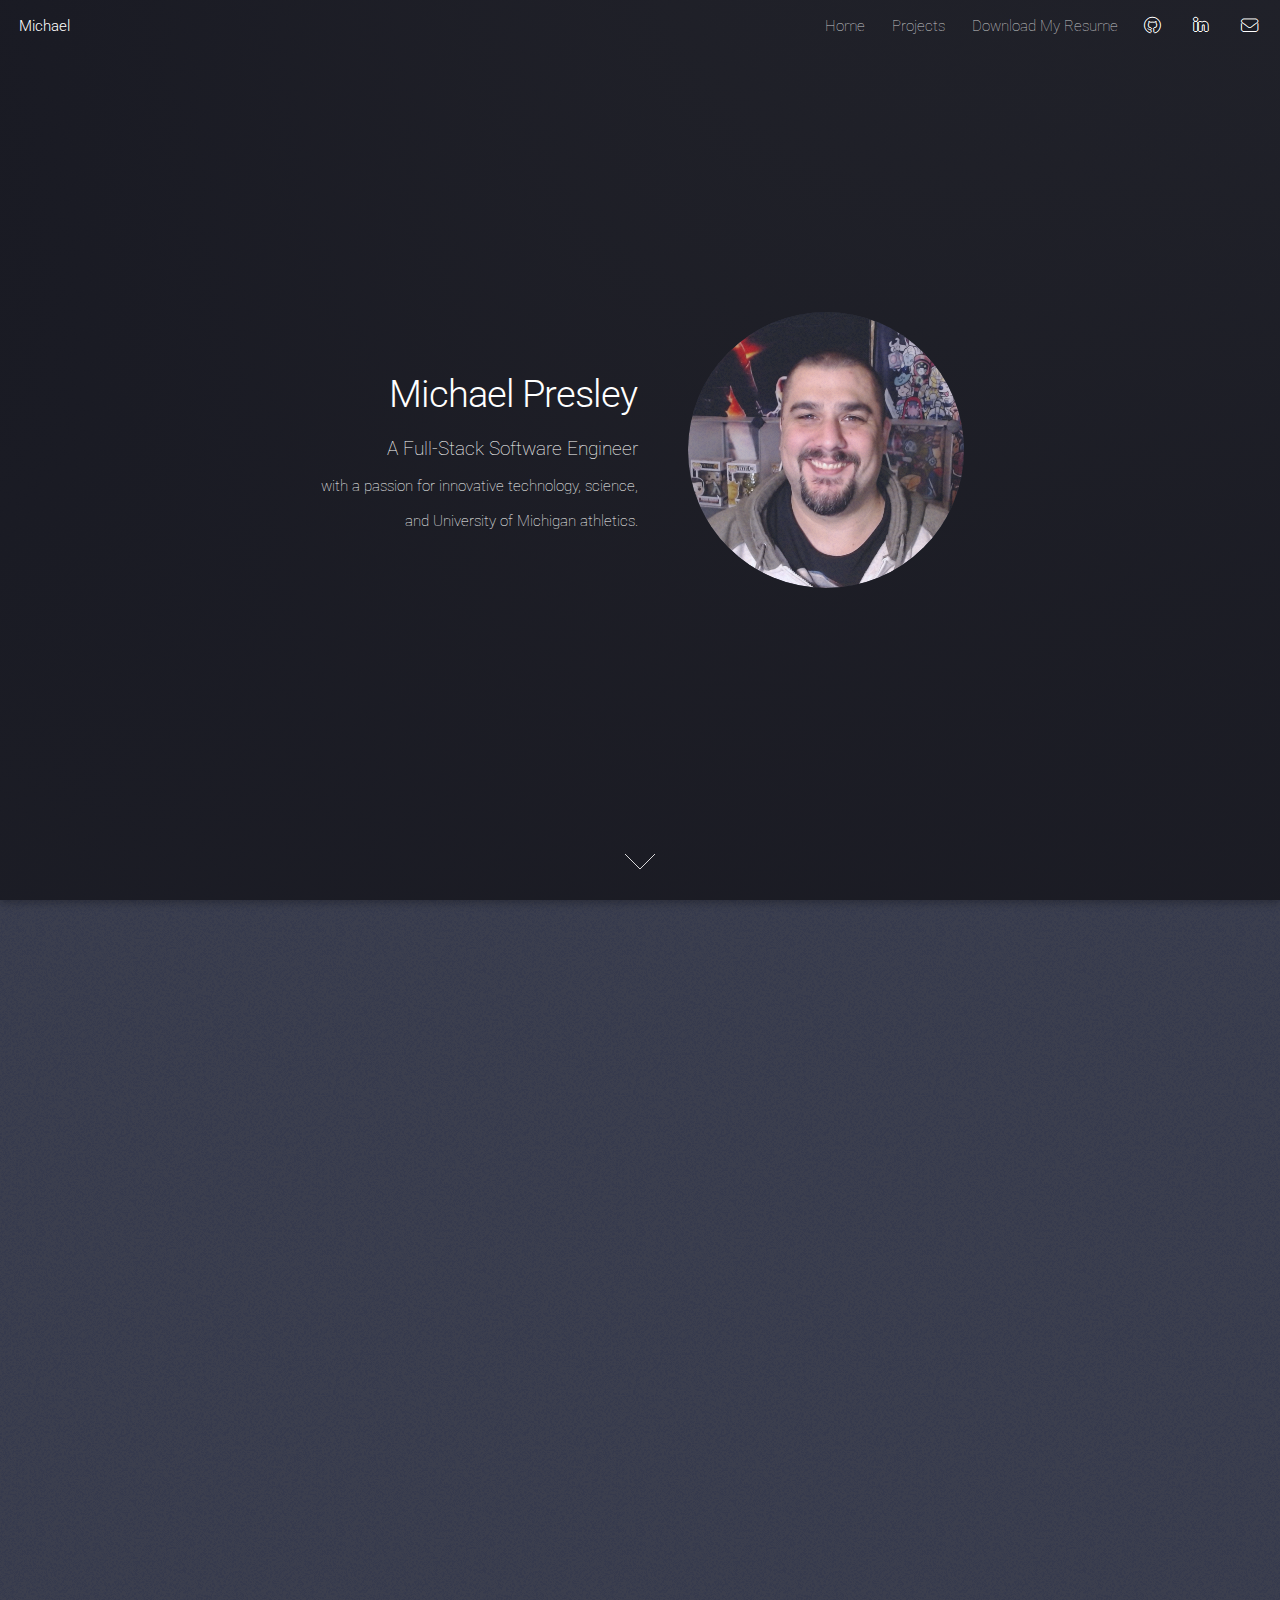
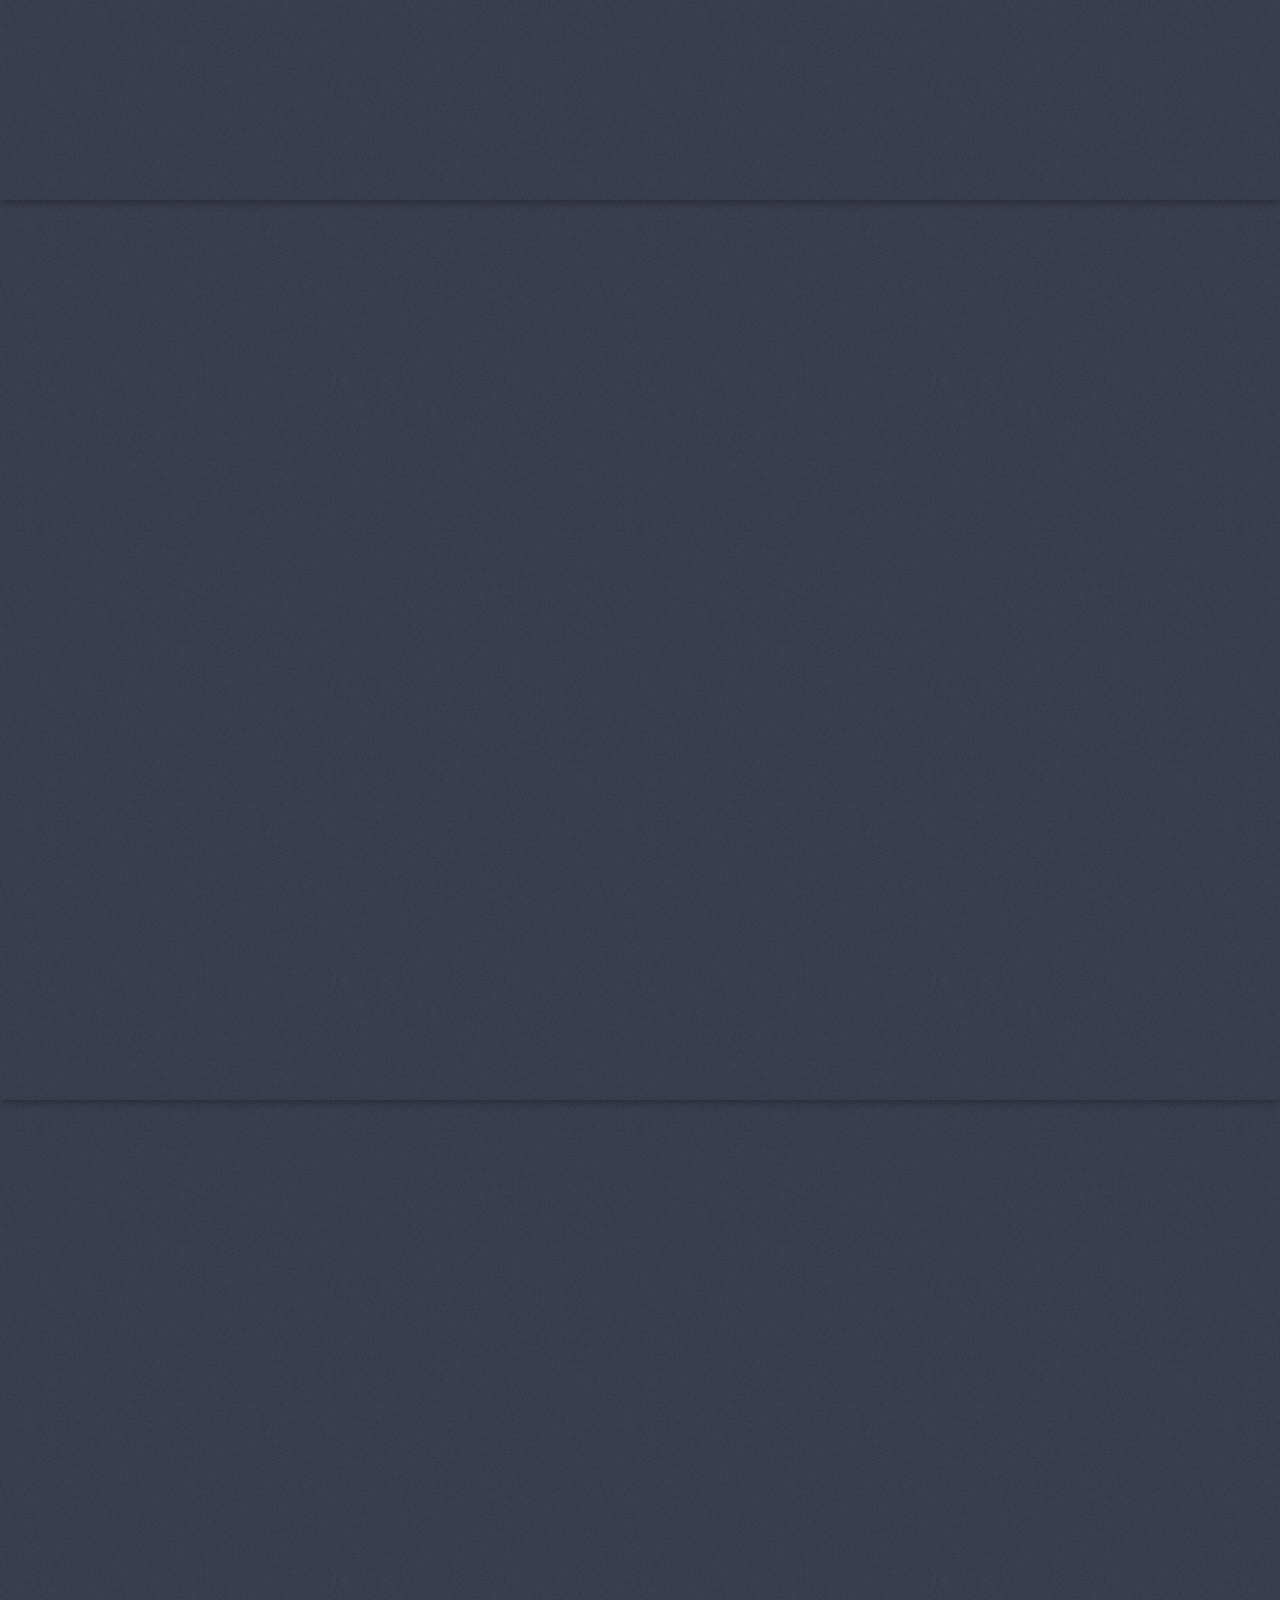
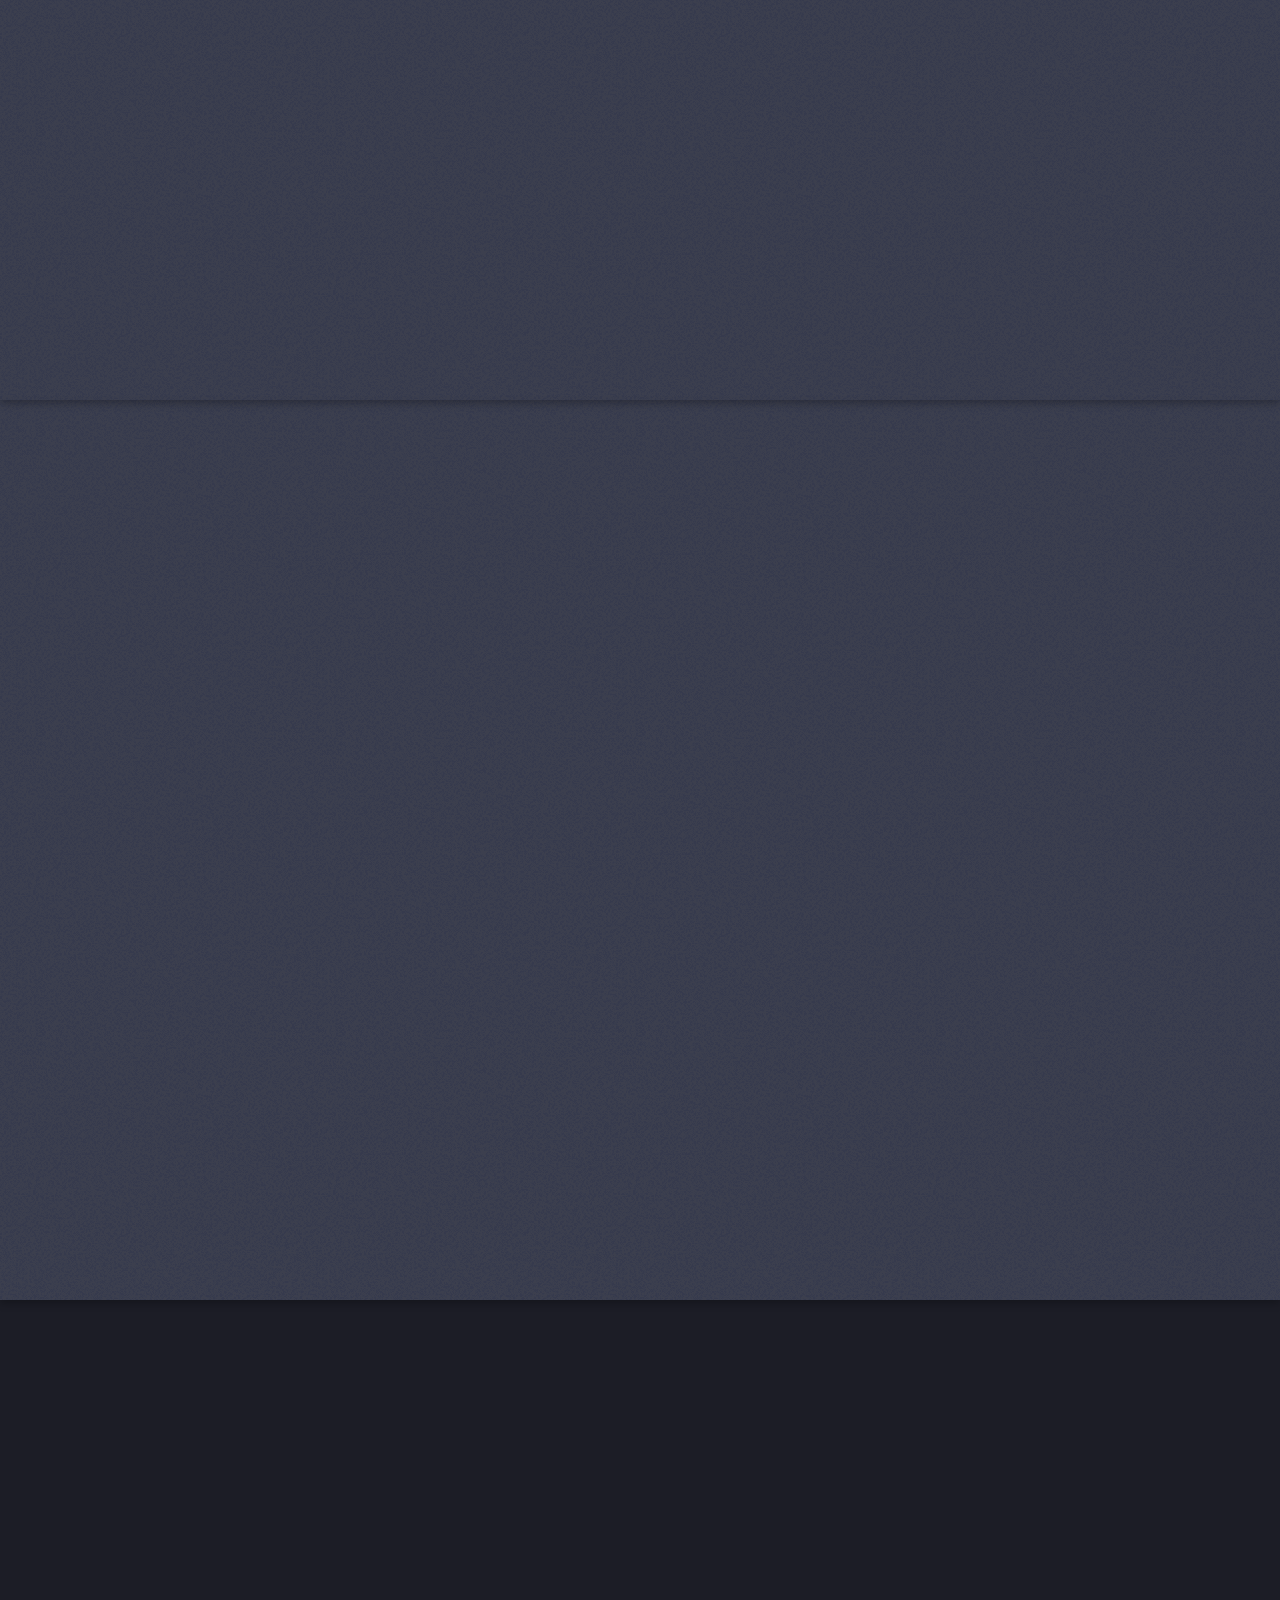
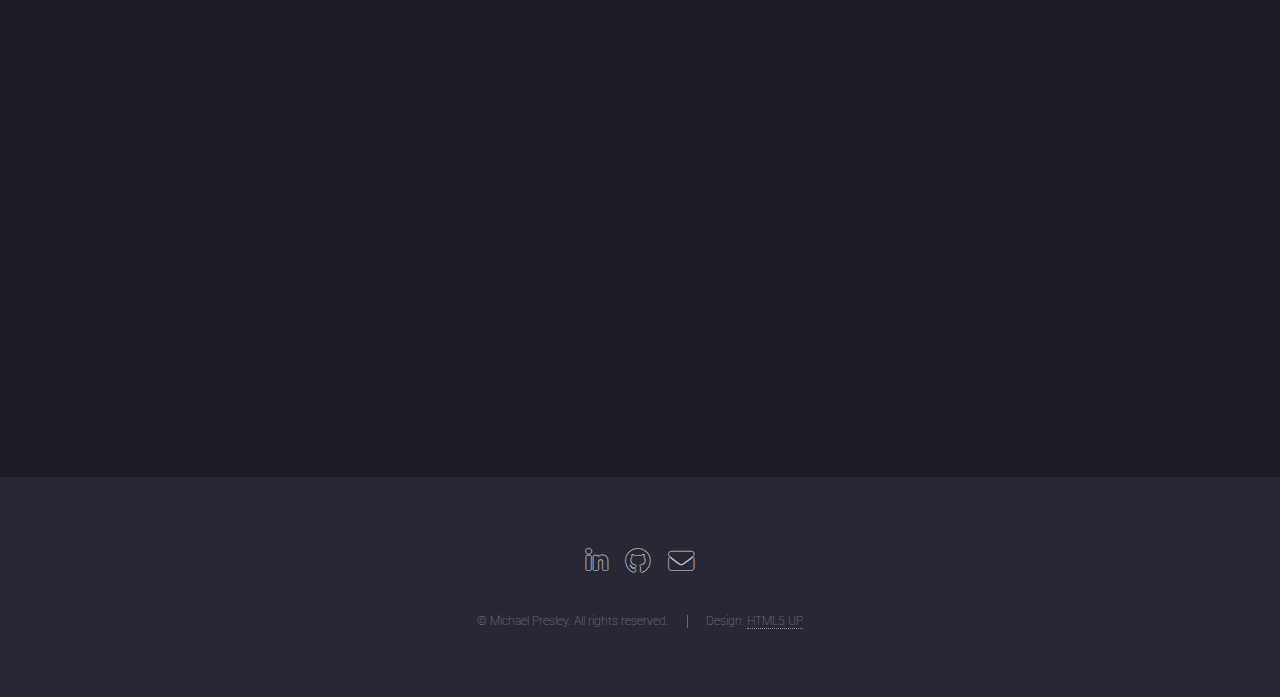
==== commit c76f3da4: "add resume download link" ====
--- a/index.html
+++ b/index.html
@@ -6,12 +6,13 @@
 -->
 <html>
 	<head>
-		<title>Landed by HTML5 UP</title>
+		<title>Michael Presley</title>
 		<meta charset="utf-8" />
 		<meta name="viewport" content="width=device-width, initial-scale=1, user-scalable=no" />
 		<link rel="stylesheet" href="assets/css/main.css" />
 		<link rel="stylesheet" href="https://cdn.jsdelivr.net/gh/devicons/devicon@v2.15.1/devicon.min.css">
 		<noscript><link rel="stylesheet" href="assets/css/noscript.css" /></noscript>
+		<link rel="shortcut icon" type="image/png" href="images/Letter M.png">
 	</head>
 	<body class="is-preload landing">
 		<div id="page-wrapper">
@@ -25,13 +26,14 @@
 							<li>
 								<a href="#">Projects</a>
 								<ul>
-									<li><a href="https://mpchipper.herokuapp.com/">Chipper</a></li>
-									<li><a href="https://earfruit.herokuapp.com/">EarFruit</a></li>
-									<li><a href="https://floatbnb.herokuapp.com/">FloatBnB</a></li>
+									<li><a href="#two" class="scrolly">Chipper</a></li>
+									<li><a href="#three" class="scrolly">EarFruit</a></li>
+									<li><a href="#four" class="scrolly">FloatBnB</a></li>
 								</ul>
 							</li>
+							<li><a id='resume-link' href="images/MP_Resume.pdf" download="MPResume">Download My Resume</a></li>
 							<li><a href="https://github.com/mipresley23" class="icon brands alt fa-github"><span class="label"></span></a></li>
-							<li><a href="https://www.linkedin.com/in/michael-presley-96729b235/" class="icon brands alt fa-linkedin-in"><span class="label"></span></a></li>
+							<li><a href="https://www.linkedin.com/in/michaelpresley1/" class="icon brands alt fa-linkedin-in"><span class="label"></span></a></li>
 							<li><a href="mailto:mipresley23@gmail.com" class="icon solid alt fa-envelope"><span class="label"></span></a></li>
 						</ul>
 					</nav>
@@ -84,7 +86,7 @@
 
 			<!-- Two -->
 				<section id="two" class="spotlight style2 right">
-					<span class="image fit main"><img src="images/Chipper_home_page.png" alt="" /></span>
+					<span class="image fit main"><img src="images/Chipper_All_Chirps.png" alt="" /></span>
 					<div class="content">
 						<header>
 							<h2>Chipper</h2>
@@ -92,7 +94,7 @@
 						</header>
 						<p>Chipper allows users to signup and share what's going on in their life. They can see posts(chirps)
 							from all users. Users can comment and like chirps and they have a profile page that displays their own chirps.
-							 Built using Javascript, React and Redux on the front end and using a Python, Flask, SQLAlchemy back end and uses a PostgreSQL database.
+							 Built using Javascript, React and Redux on the front end and using a Python, Flask, SQLAlchemy back end, useing a PostgreSQL database, and utilizing AWS S3 services for storing image uploads.
 						</p>
 						<ul class="actions">
 							<li><a href="https://mpchipper.herokuapp.com/" class="button">Check It Out</a></li>
@@ -122,8 +124,8 @@
 				</section>
 
 				<!-- Four -->
-				<section id="three" class="spotlight style2 right">
-					<span class="image fit main bottom"><img src="images/FloatBnB_Homepage.png" alt="" /></span>
+				<section id="four" class="spotlight style2 right">
+					<span class="image fit main bottom"><img src="images/FloatBnB_Home.png" alt="" /></span>
 					<div class="content">
 						<header>
 							<h2>FloatBnB</h2>
@@ -228,7 +230,7 @@
 			<!-- Footer -->
 				<footer id="footer">
 					<ul class="icons">
-						<li><a href="https://www.linkedin.com/in/michael-presley-96729b235/" class="icon brands alt fa-linkedin-in"><span class="label">LinkedIn</span></a></li>
+						<li><a href="https://www.linkedin.com/in/michaelpresley1/" class="icon brands alt fa-linkedin-in"><span class="label">LinkedIn</span></a></li>
 						<li><a href="https://github.com/mipresley23" class="icon brands alt fa-github"><span class="label">GitHub</span></a></li>
 						<li><a href="mailto:mipresley23@gmail.com" class="icon solid alt fa-envelope"><span class="label">Email</span></a></li>
 					</ul>
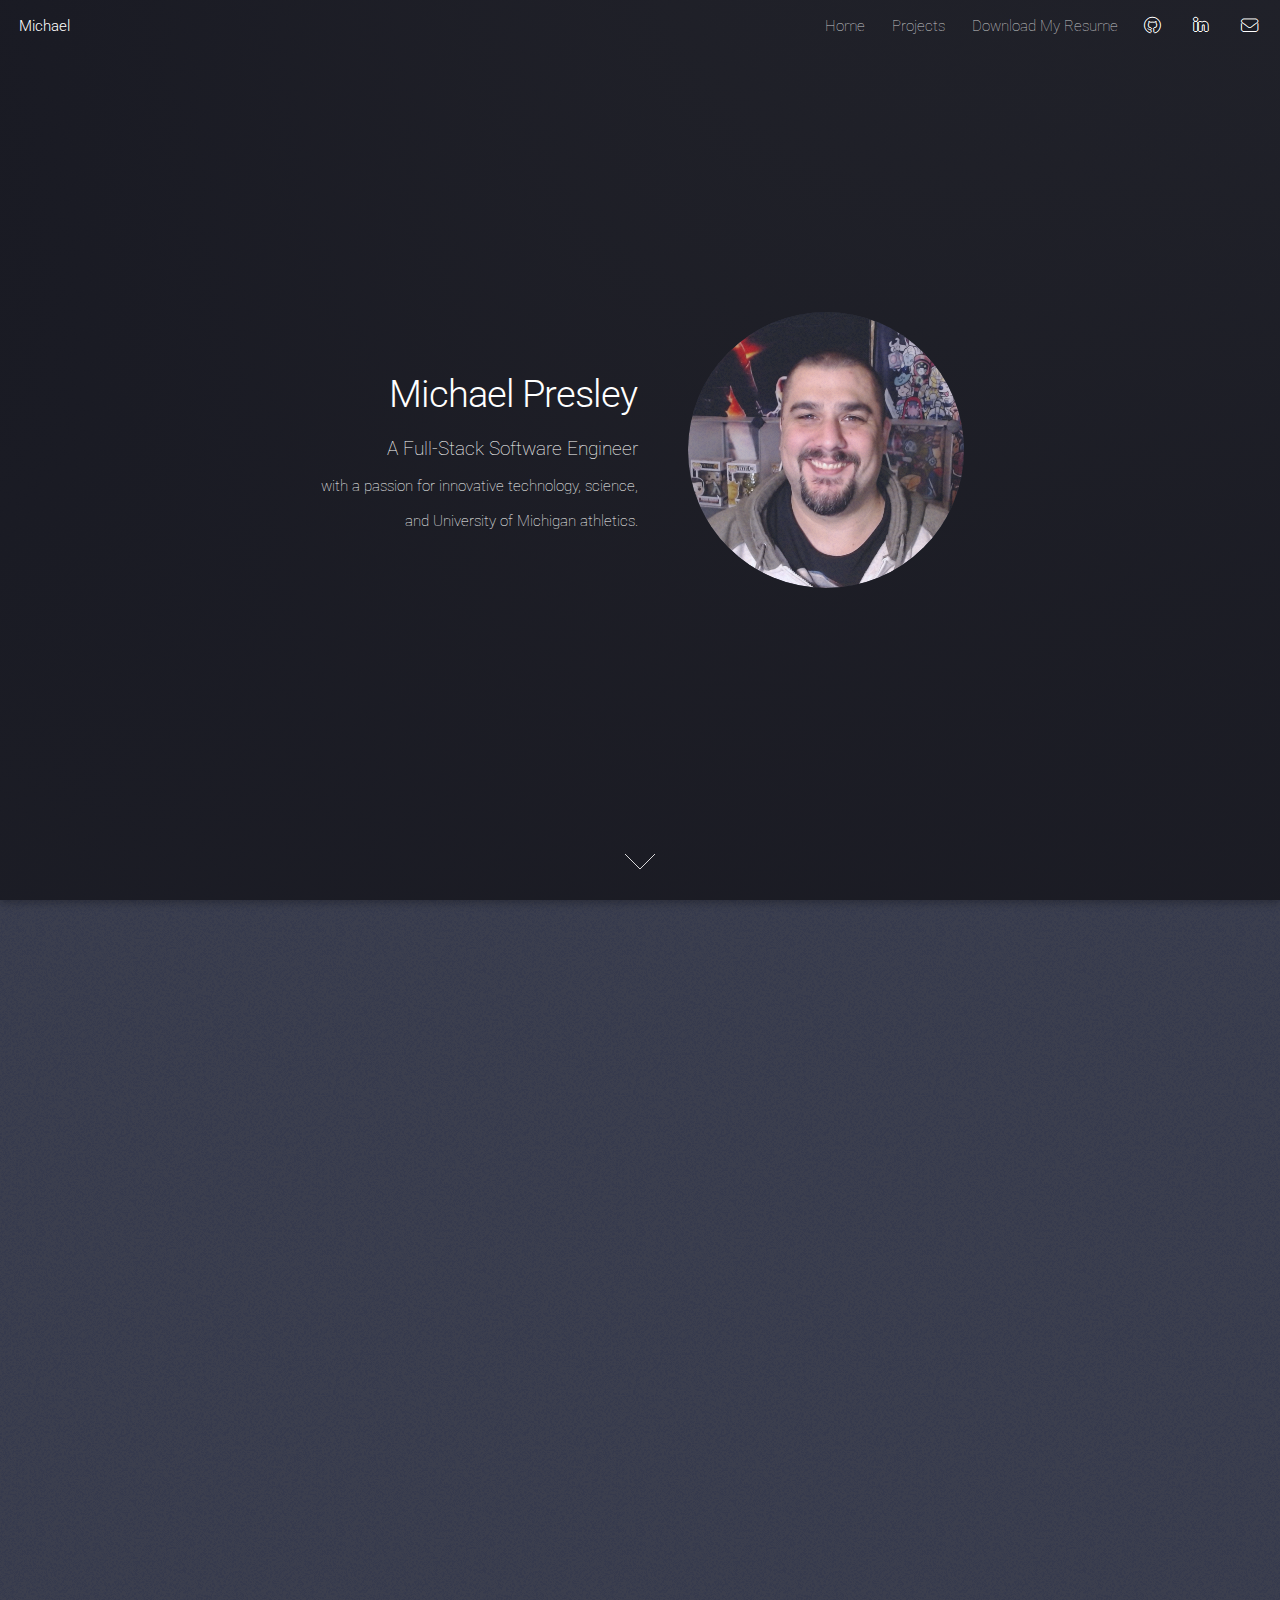
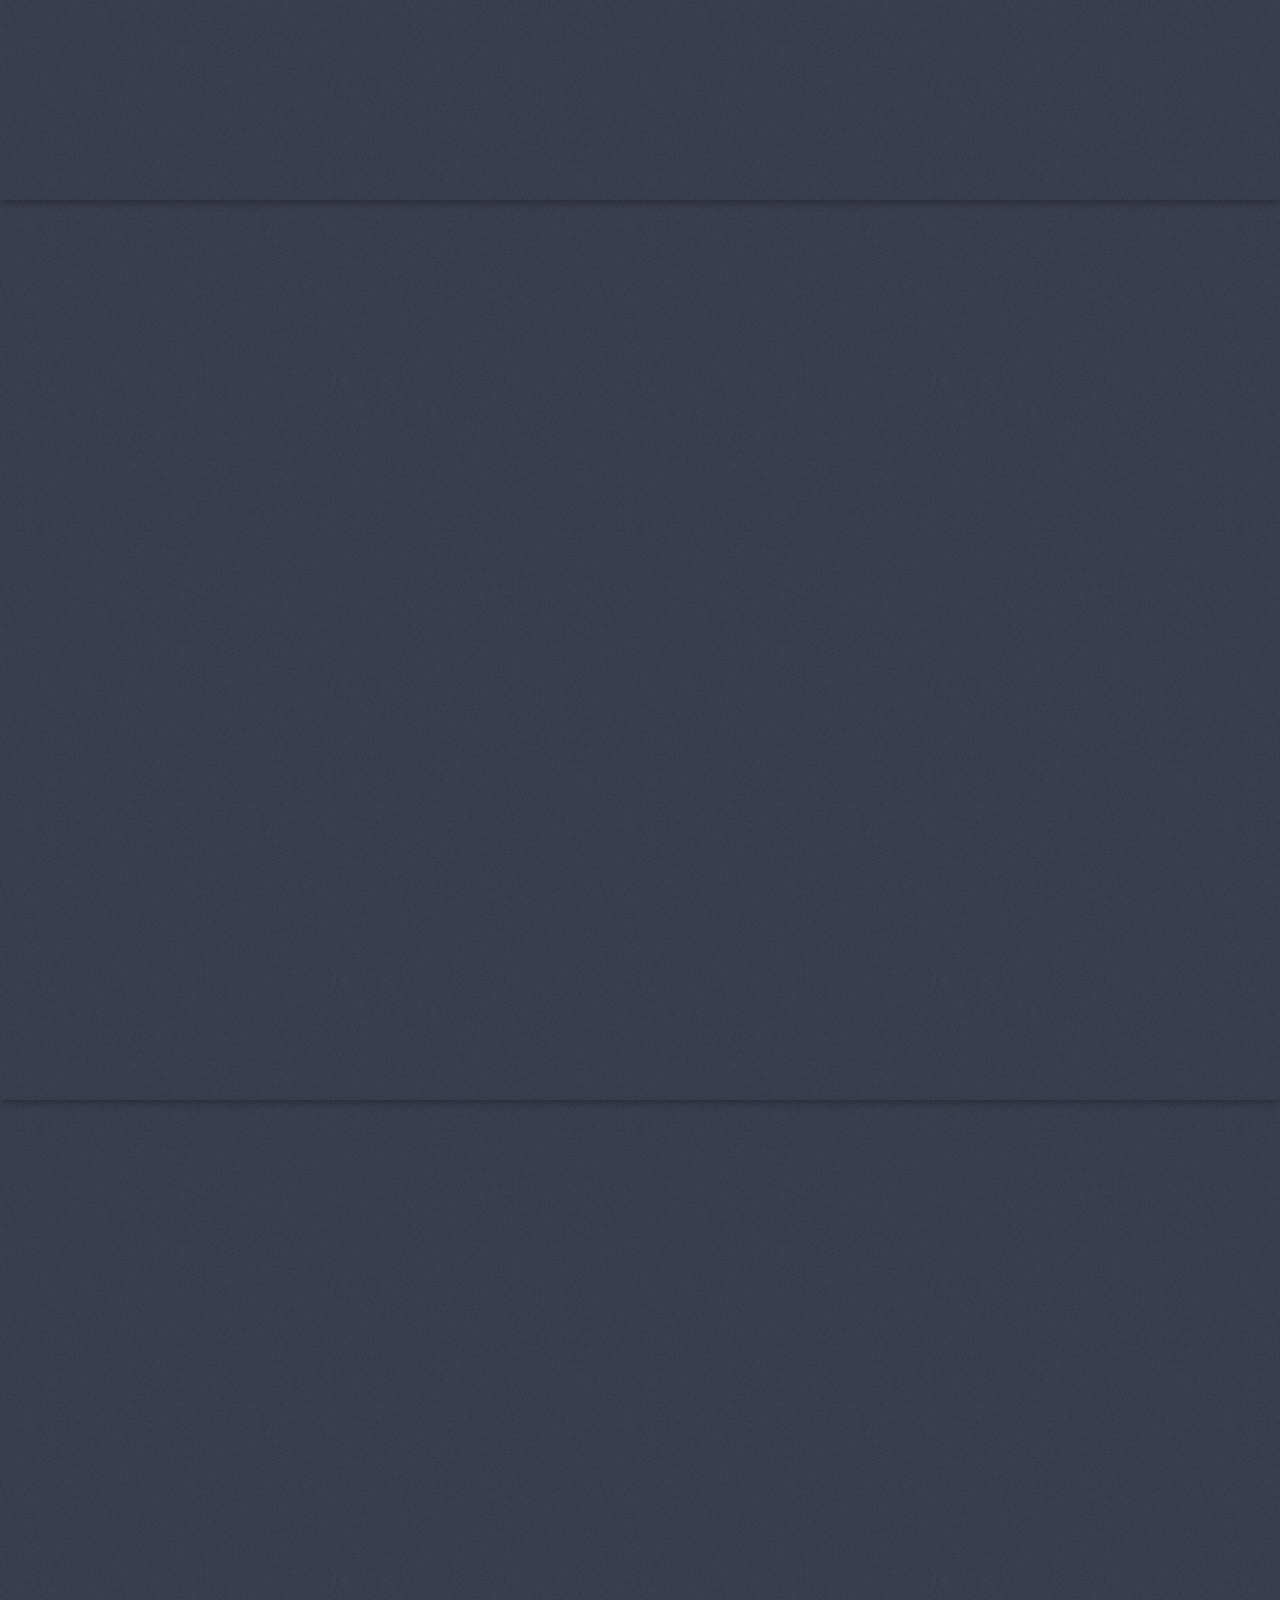
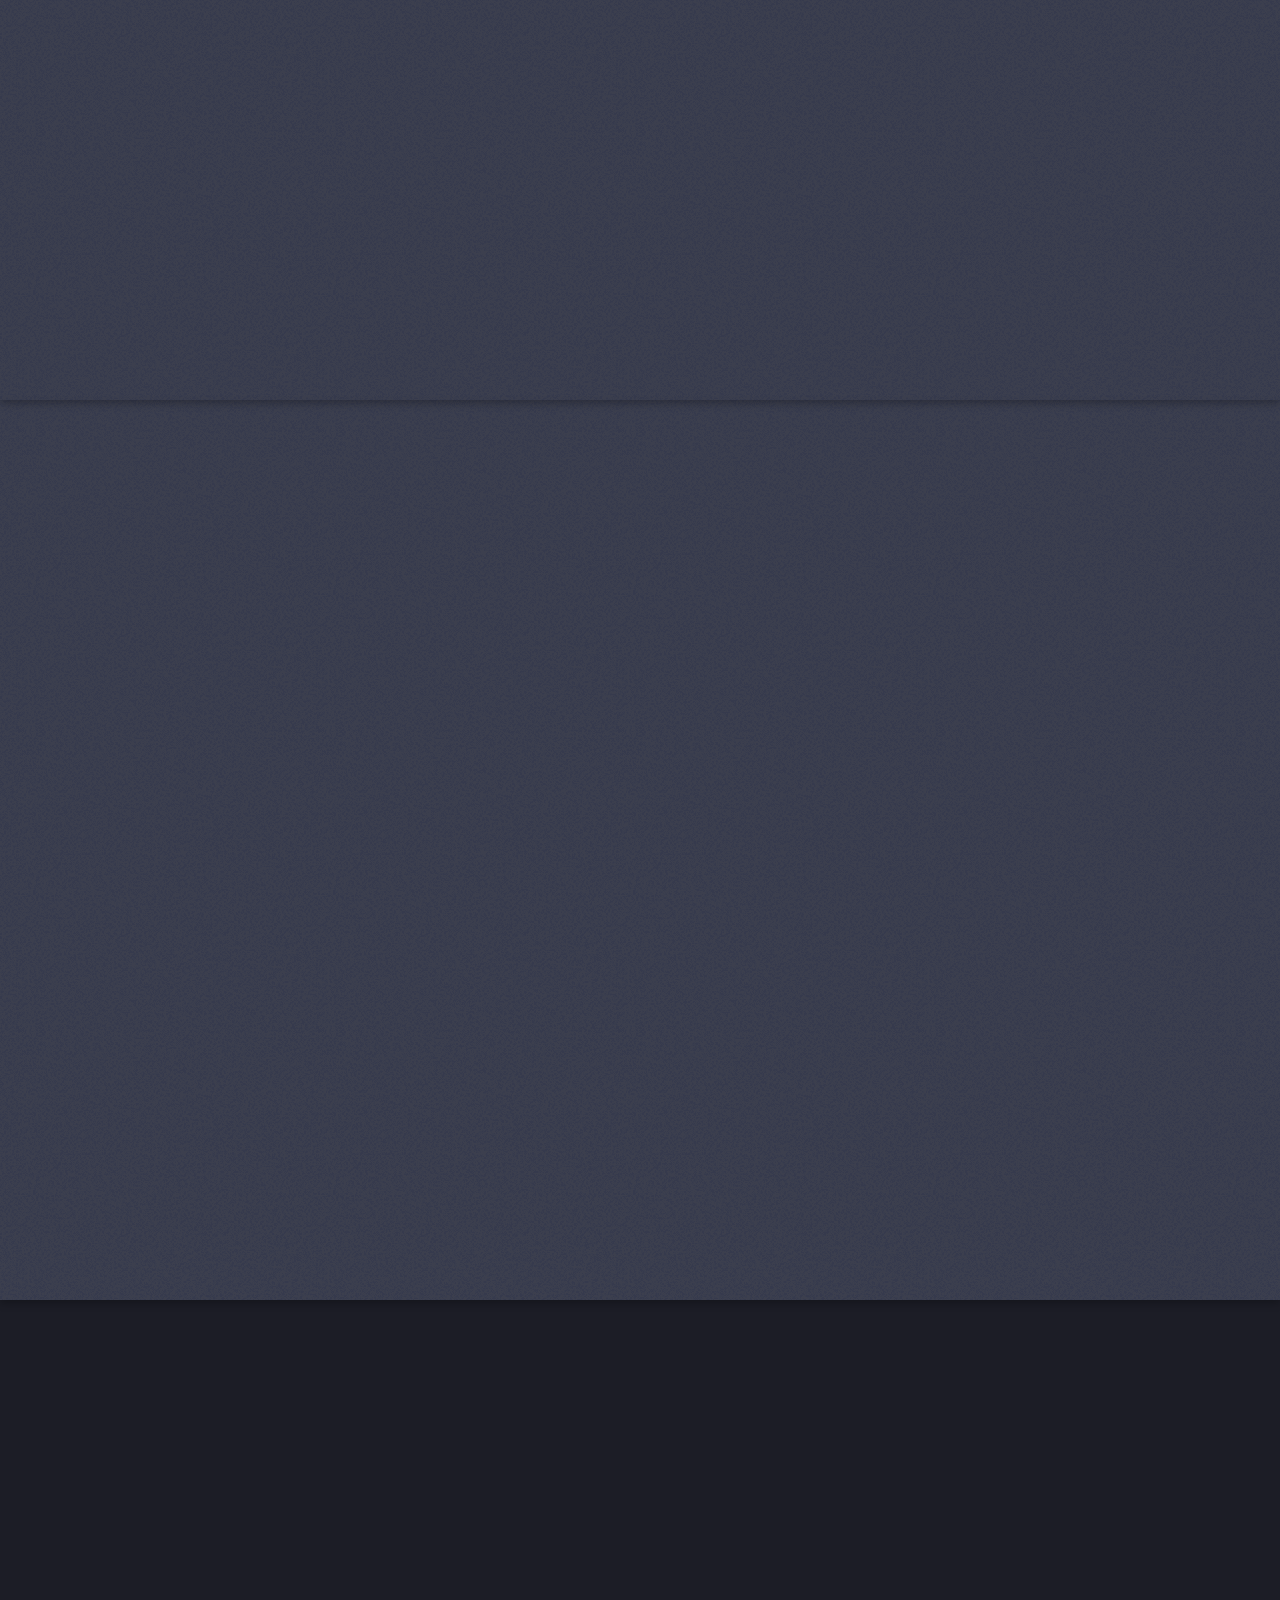
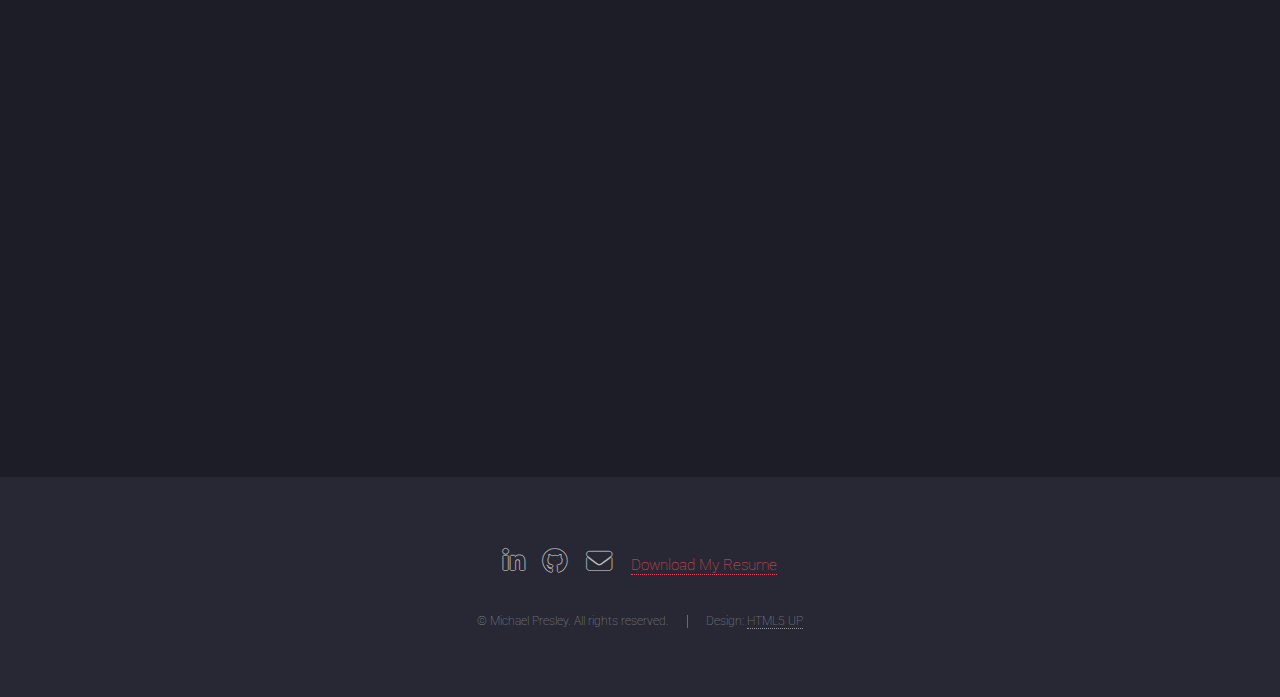
==== commit 6b946d47: "add resume link to bottom of page" ====
--- a/index.html
+++ b/index.html
@@ -233,6 +233,7 @@
 						<li><a href="https://www.linkedin.com/in/michaelpresley1/" class="icon brands alt fa-linkedin-in"><span class="label">LinkedIn</span></a></li>
 						<li><a href="https://github.com/mipresley23" class="icon brands alt fa-github"><span class="label">GitHub</span></a></li>
 						<li><a href="mailto:mipresley23@gmail.com" class="icon solid alt fa-envelope"><span class="label">Email</span></a></li>
+						<li><a id='resume-link' href="images/MP_Resume.pdf" download="MPResume">Download My Resume</a></li>
 					</ul>
 					<ul class="copyright">
 						<li>&copy; Michael Presley. All rights reserved.</li><li>Design: <a href="http://html5up.net">HTML5 UP</a></li>
